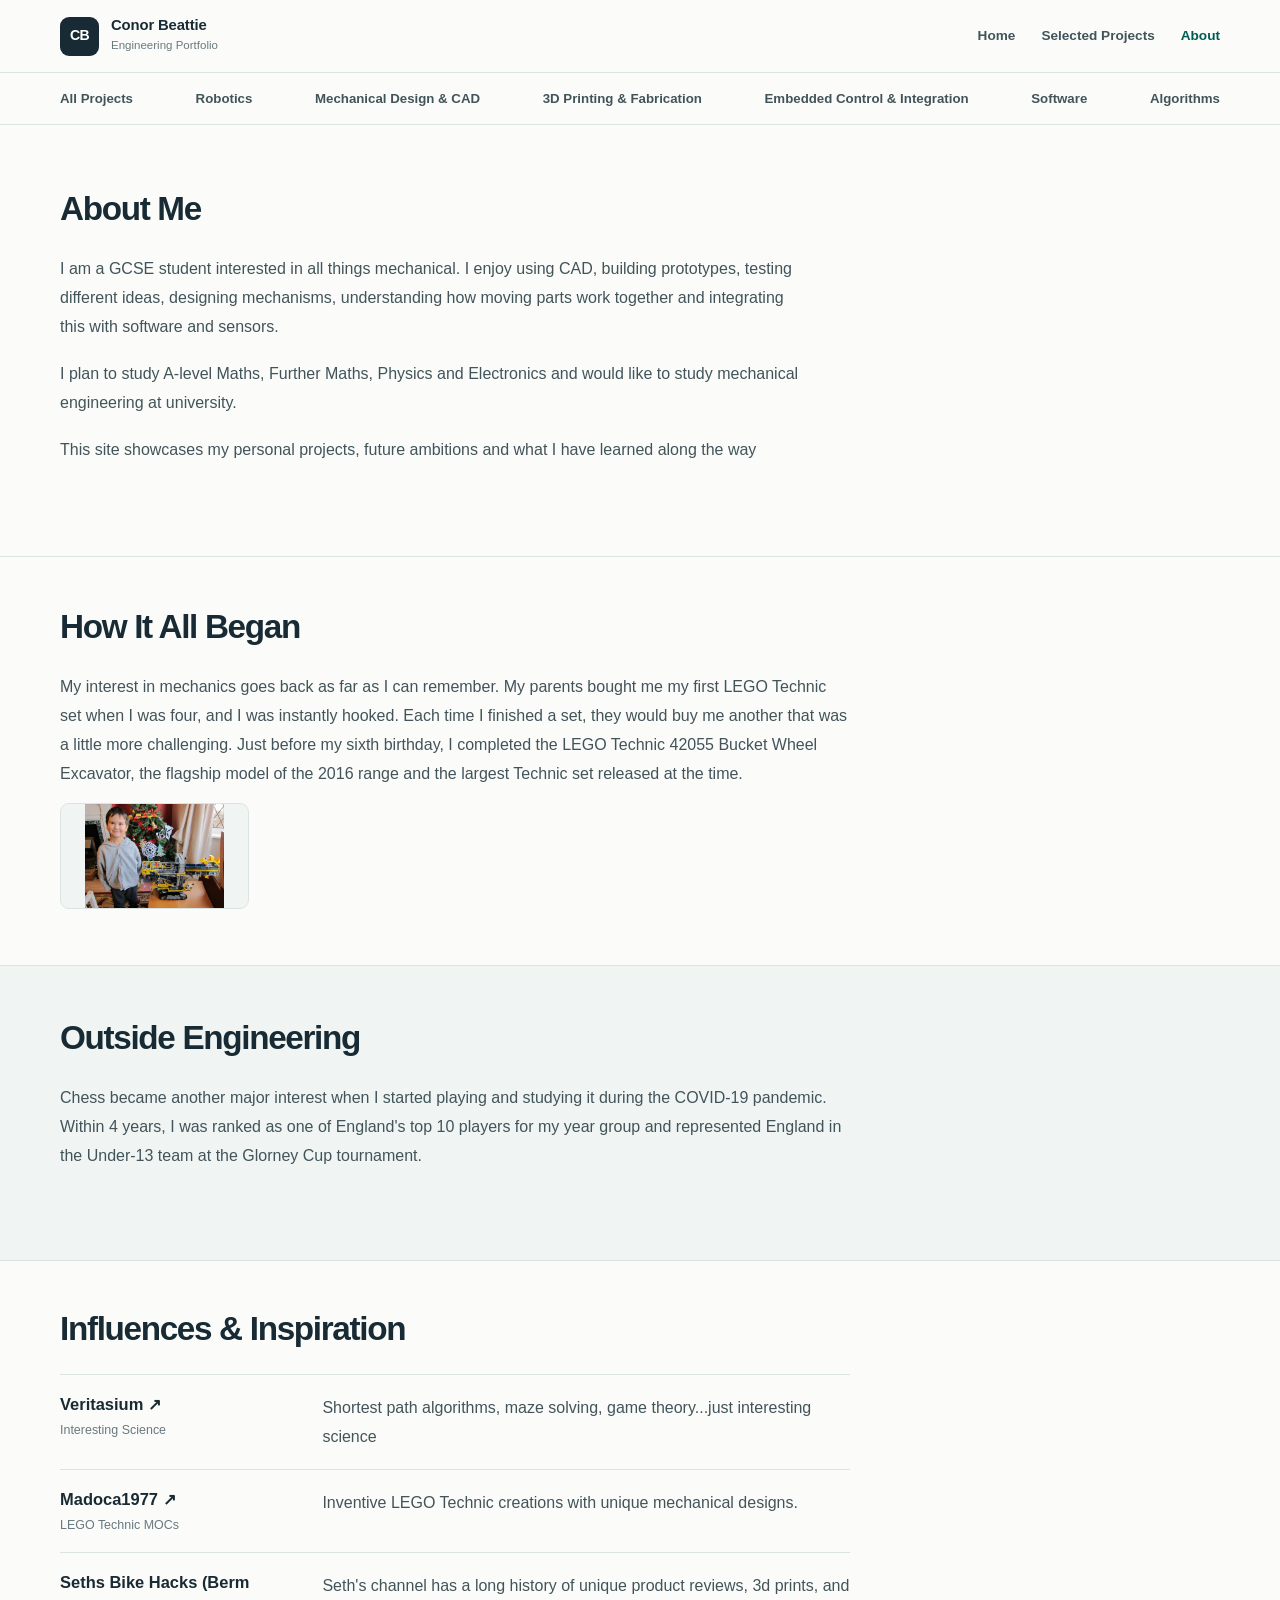
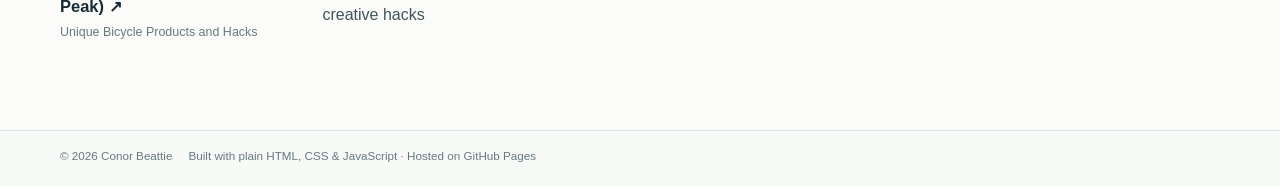
==== about.html @ 826277c0 "Add files via upload" ====
<!DOCTYPE html>

<html lang="en"><head><meta charset="utf-8"/><meta content="width=device-width, initial-scale=1" name="viewport"/>
<meta content="About the author and the engineering projects in this portfolio." name="description"/><meta content="#fbfcfa" name="theme-color"/>
<title>About · Engineering Portfolio</title>
<link href="assets/css/style.css?v=20261102-journal-report-v1" rel="stylesheet"/>
<script defer="" src="assets/js/site-data.js?v=20261102-journal-report-v1"></script>
<script defer="" src="assets/js/site.js?v=20261102-journal-report-v1"></script>
</head><body data-page="about"><a class="skip-link" href="#main" onblur="this.style.left='-9999px'" onfocus="this.style.left='8px'" style="position:absolute;left:-9999px;top:auto">Skip to content</a>
<header class="site-header">
<div class="container site-header__top">
<a aria-label="Portfolio home" class="brand" href="index.html"><span class="brand-mark" data-owner-initials="">YN</span><span class="brand-text"><strong data-owner-name="">YOUR NAME</strong><span data-portfolio-title="">Engineering Portfolio</span></span></a>
<nav aria-label="General navigation" class="site-nav-utility">
<a data-nav="home" href="index.html">Home</a>
<a data-nav="selected" href="index.html#featured">Selected Projects</a>
<a data-nav="about" href="about.html">About</a>
</nav>
<button aria-controls="main-nav" aria-expanded="false" class="nav-toggle" id="nav-toggle" type="button">Menu <span aria-hidden="true">☰</span></button>
</div>
<div class="site-nav-wrap" id="main-nav">
<nav aria-label="Engineering sections" class="container site-nav">
<a data-category-nav="all" href="projects.html">All Projects</a>
<a data-category-nav="robotics" href="projects.html?category=robotics">Robotics</a>
<a data-category-nav="cad" href="projects.html?category=cad">Mechanical Design &amp; CAD</a>
<a data-category-nav="fabrication" href="projects.html?category=fabrication">3D Printing &amp; Fabrication</a>
<a data-category-nav="electronics" href="projects.html?category=electronics">Embedded Control &amp; Integration</a>
<a data-category-nav="software" href="software.html">Software</a>
<a data-category-nav="algorithms" href="algorithms.html">Algorithms</a>
</nav>
<nav aria-label="General navigation on mobile" class="container site-nav-mobile-utility">
<a data-nav="home" href="index.html">Home</a>
<a data-nav="selected" href="index.html#featured">Selected Projects</a>
<a data-nav="about" href="about.html">About</a>
</nav>
</div>
</header><main data-page-title="About" id="main">

<section class="section section--tight about-opening"><div class="container about-grid">
<div class="about-copy"><h2 class="about-section-title">About Me</h2><div id="about-paragraphs"></div><div class="about-links" id="about-links"></div></div>
</div></section>
<section class="section about-story-section"><div class="container about-personal">
<h2 class="about-section-title">How It All Began</h2>
<div class="about-personal__copy" id="about-history"></div>
<div id="about-history-gallery"></div>
</div></section>
<section class="section about-outside-section"><div class="container about-personal">
<h2 class="about-section-title">Outside Engineering</h2>
<div class="about-personal__copy" id="about-outside-engineering"></div>
<div id="about-outside-gallery"></div>
</div></section>
<section class="section about-influences-section" id="about-influences-section" hidden><div class="container about-personal">
<h2 class="about-section-title">Influences &amp; Inspiration</h2>
<div class="about-influences-list" id="about-influences-list"></div>
</div></section>
</main><footer class="site-footer"><div class="container"><div class="footer-bottom"><span>© <span data-year="">2026</span> <span data-owner-name="">YOUR NAME</span></span><span>Built with plain HTML, CSS &amp; JavaScript · Hosted on GitHub Pages</span><div class="footer-social" id="footer-social"></div></div></div></footer></body></html>
---- assets/css/style.css ----
/* ENGINEERING PORTFOLIO — STYLES
   Edit assets/js/site-data.js for normal content changes.
   No build tools, external fonts, analytics or tracking dependencies.
*/
:root {
  color-scheme: light;
  --ink: #182b34;
  --ink-soft: #42545a;
  --muted: #697980;
  --line: #dce4e3;
  --paper: #fbfcfa;
  --white: #ffffff;
  --wash: #f0f5f3;
  --accent: #00786b;
  --accent-light: #dbede7;
  --accent-deep: #005c52;
  --shadow: 0 16px 45px rgba(24,43,52,.08);
  --radius: 16px;
  --max: 1160px;
}
* { box-sizing: border-box; }
html { scroll-behavior: smooth; }
body { margin: 0; background: var(--paper); color: var(--ink); font-family: -apple-system, BlinkMacSystemFont, "Segoe UI", Inter, Roboto, Helvetica, Arial, sans-serif; font-size: 16px; line-height: 1.65; }
img { max-width: 100%; display: block; }
a { color: inherit; text-decoration: none; }
button, input { font: inherit; }
button { cursor: pointer; }
:focus-visible { outline: 3px solid var(--accent); outline-offset: 4px; }
::selection { background: #c5e7dc; color: var(--ink); }
[hidden] { display: none !important; }
.container { width: min(calc(100% - 48px), var(--max)); margin-inline: auto; }
.muted-small { font-size: .88rem; color: var(--muted); }
.eyebrow { font-size: .735rem; font-weight: 750; letter-spacing: .115em; text-transform: uppercase; color: var(--accent-deep); line-height: 1.4; }
.section-heading { display: flex; align-items: end; justify-content: space-between; gap: 20px; margin-bottom: 29px; }
.section-heading h2 { font-size: clamp(1.85rem,3vw,2.65rem); line-height: 1.18; letter-spacing: -.045em; margin: 8px 0 0; font-weight: 740; }
.section-heading__intro { color: var(--ink-soft); max-width: 460px; margin: 0; font-size: .96rem; }
.section { padding: 79px 0; }
.section--wash { background: var(--wash); border-block: 1px solid var(--line); }
.section--tight { padding: 66px 0; }
.template-banner { background: #f9edce; border-bottom: 1px solid #e5d49c; color: #604d1f; font-size: .82rem; line-height: 1.45; padding: 9px 0; }
.template-banner strong { font-weight: 750; }
.template-banner code { font-family: ui-monospace, SFMono-Regular, Consolas, monospace; }
.site-header { height: 80px; position: sticky; top: 0; z-index: 30; background: rgba(251, 252, 250, .95); border-bottom: 1px solid var(--line); backdrop-filter: blur(15px); }
.site-header__inner { display:flex; justify-content: space-between; align-items:center; height: 100%; gap: 26px; }
.brand { display: flex; align-items: center; gap: 12px; min-width: 0; }
.brand-mark { background: var(--ink); color: white; width: 39px; height: 39px; border-radius: 9px; display: grid; place-items: center; font-size: .88rem; font-weight: 800; letter-spacing: -.05em; flex: none; }
.brand-text { min-width: 0; }
.brand-text strong { display: block; font-size: .93rem; letter-spacing: -.01em; line-height:1.2; }
.brand-text span { color: var(--muted); display: block; font-size: .72rem; margin-top: 2px; }
.site-nav { display: flex; align-items: center; gap: 28px; }
.site-nav a { font-size: .87rem; color: var(--ink-soft); font-weight: 600; position: relative; padding: 8px 0; }
.site-nav a:hover, .site-nav a[aria-current="page"] { color: var(--accent-deep); }
.site-nav a[aria-current="page"]::after { content: ""; position: absolute; left: 0; right: 0; bottom: 0; height: 2px; background: var(--accent); }
.nav-toggle { display: none; background: none; border: 1px solid var(--line); border-radius: 9px; padding: 8px 11px; font-size: 1rem; font-weight: 650; }
.hero { padding: 90px 0 81px; overflow: hidden; }
.hero-grid { display: grid; grid-template-columns: 1.05fr .95fr; gap: 74px; align-items: center; }
.hero h1 { font-size: clamp(3.3rem, 6vw, 5.75rem); letter-spacing: -.07em; line-height: 1.025; margin: 21px 0 27px; max-width: 730px; font-weight: 780; }
.hero-lede { font-size: 1.14rem; line-height: 1.78; color: var(--ink-soft); max-width: 525px; margin: 0 0 30px; }
.hero-actions { display: flex; align-items: center; flex-wrap: wrap; gap: 12px; }
.button { border-radius: 7px; padding: 12px 19px; font-size: .87rem; font-weight: 700; display:inline-flex; align-items: center; justify-content:center; gap: 17px; border: 1px solid transparent; transition: transform .18s ease, background .18s ease; }
.button:hover { transform: translateY(-2px); }
.button-primary { background: var(--ink); color: white; }
.button-primary:hover { background: var(--accent-deep); }
.button-outline { background: transparent; color: var(--ink); border-color: #adbebb; }
.button-outline:hover { border-color: var(--accent); background: #f5faf8; }
.button span { font-size: 1.05rem; line-height:1; }
.hero-media { position: relative; aspect-ratio: 4 / 4.35; max-height: 550px; border-radius: 18px; overflow: visible; }
.hero-media__photo { border-radius: 17px; height: 100%; overflow: hidden; box-shadow: var(--shadow); background: #e3e8e7; }
.hero-media__photo img { height: 100%; width:100%; object-fit: contain; }
.hero-annotation { position: absolute; left: -25px; bottom: 26px; background: var(--paper); border: 1px solid var(--line); border-radius: 10px; box-shadow: var(--shadow); padding: 13px 16px; max-width: 220px; }
.hero-annotation__top { display:flex; align-items:center; gap: 8px; color: var(--accent-deep); font-size:.68rem; text-transform: uppercase; letter-spacing:.08em; font-weight:750; }
.hero-annotation strong { display:block; font-size:.87rem; line-height:1.4; margin-top:5px; }
.dot { display:inline-block; width:7px; height:7px; background:#1d987e; border-radius:50%; }
.hero-topics { display:flex; gap: 11px 17px; flex-wrap:wrap; color:var(--muted); margin-top:34px; font-size:.79rem; font-weight:650; letter-spacing:.04em; }
.hero-topics span:not(:last-child)::after { content:"·"; color:#a3b1ad; margin-left:16px; }
.category-grid { display:grid; grid-template-columns: repeat(2,minmax(0,1fr)); gap:20px; }
.category-tile { display:grid; grid-template-columns: 48% 52%; background:white; border:1px solid var(--line); border-radius:var(--radius); overflow:hidden; min-height:235px; transition:transform .2s ease,box-shadow .2s ease; }
.category-tile:hover { transform:translateY(-4px); box-shadow:var(--shadow); }
.category-tile__image { background:#e2e7e5; overflow:hidden; }
.category-tile__image img { width:100%; height:100%; object-fit:contain; }
.category-tile:hover img { transform:none; }
.category-tile__info { padding:24px; position:relative; display:flex; flex-direction:column; align-items:flex-start; }
.category-tile h3 { font-size:1.29rem; line-height:1.2; letter-spacing:-.035em; margin:27px 0 10px; }
.category-tile p { font-size:.84rem; line-height:1.5; color:var(--ink-soft); margin:0 0 32px; }
.mini-index { color:var(--accent-deep); font-size:.65rem; font-weight:750; letter-spacing:.09em; }
.tile-arrow { position:absolute; bottom:15px; right:19px; color:var(--accent-deep); font-size:1.3rem; }
.project-grid { display:grid; grid-template-columns:repeat(3,minmax(0,1fr)); gap:22px; }
.project-card { display:flex; flex-direction:column; overflow:hidden; background:white; border:1px solid var(--line); border-radius:var(--radius); min-width:0; transition:box-shadow .2s ease,transform .2s ease; }
.project-card:hover { box-shadow:var(--shadow); transform:translateY(-4px); }
.project-card__image { display:block; aspect-ratio:1.47; overflow:hidden; background:#edf0ee; }
.project-card__image img { width:100%; height:100%; object-fit:contain; }
.project-card:hover .project-card__image img { transform:none; }
.project-card__body { display:flex; flex-direction:column; padding:24px 22px 19px; flex:1; }
.project-card h3 { font-size:1.32rem; letter-spacing:-.035em; line-height:1.24; margin:11px 0 11px; }
.project-card h3 a:hover { color:var(--accent-deep); }
.project-card p { font-size:.89rem; line-height:1.65; color:var(--ink-soft); margin:0 0 23px; }
.eyebrow-row { display:flex; gap:10px; align-items:center; flex-wrap:wrap; }
.sample-mark { font-size:.62rem; letter-spacing:.07em; border:1px solid #d8c98d; border-radius:4px; color:#7b671f; background:#faf3d9; padding:2px 5px; font-weight:750; }

/* Consistent optional five-field project information hierarchy.
   Empty subtitle/status/summary strings render no element and add no gap. */
.project-card__subtitle, .software-card .project-card__subtitle,
.algorithm-card .project-card__subtitle { font-size:.96rem; font-weight:650; line-height:1.4; color:var(--ink); margin:0 0 9px; }
.project-card__status, .software-card .project-card__status,
.algorithm-card .project-card__status { font-size:.75rem; font-weight:650; color:var(--muted); line-height:1.35; margin:0 0 12px; }
.project-card h3:has(+ .project-card__subtitle) { margin-bottom:8px; }
.software-card__body h3:has(+ .project-card__subtitle) { margin-bottom:8px; }
.algorithm-card__body h3:has(+ .project-card__subtitle) { margin-bottom:8px; }
.project-intro__subtitle { font-size:1.42rem; font-weight:650; letter-spacing:-.025em; color:var(--ink); line-height:1.4; margin:-5px 0 13px; }
.project-intro__status { font-size:.86rem; font-weight:650; color:var(--muted); margin:0 0 15px; }
.project-intro__subtitle + .project-intro__status { margin-top:0; }

.project-card__foot { display:flex; align-items:end; justify-content:space-between; gap:10px; margin-top:auto; }
.tags { display:flex; gap:6px; flex-wrap:wrap; }
.tag { border:1px solid #dce5e3; color:var(--ink-soft); background:#f5f8f7; border-radius:5px; padding:4px 8px; font-size:.68rem; font-weight:600; line-height:1.3; }
.round-arrow { flex:none; border:1px solid var(--line); width:35px; height:35px; border-radius:50%; display:grid; place-items:center; color:var(--accent-deep); }
.round-arrow:hover { background:var(--accent-light); }
.process-grid { display:grid; grid-template-columns:repeat(5,minmax(0,1fr)); gap:13px; margin-top:30px; }
.process-step { border-top:2px solid var(--accent); padding:16px 10px 8px 0; }
.process-step span { color:var(--muted); font-size:.77rem; font-weight:750; }
.process-step h3 { font-size:1.06rem; margin:13px 0 8px; letter-spacing:-.02em; }
.process-step p { font-size:.82rem; line-height:1.55; color:var(--ink-soft); margin:0; }
.about-strip { display:flex; align-items:center; justify-content:space-between; gap:35px; padding:50px 55px; background:var(--ink); color:white; border-radius:17px; }
.about-strip h2 { font-size:clamp(1.7rem,3vw,2.45rem); letter-spacing:-.045em; line-height:1.2; margin:8px 0 10px; }
.about-strip p { max-width:670px; color:#d2dddb; margin:0; font-size:.96rem; }
.about-strip .eyebrow { color:#87d8c8; }
.about-strip .button { color:white; border-color:#64837c; flex:none; }
.about-strip .button:hover { background:#2b4b4a; }
.site-footer { border-top:1px solid var(--line); background:#f7faf7; padding:42px 0 24px; }
.footer-main { display:flex; justify-content:space-between; align-items:start; gap:30px; }
.footer-main h3 { margin:0 0 6px; font-size:1.2rem; letter-spacing:-.025em; }
.footer-main p { color:var(--muted); margin:0; font-size:.86rem; }
.footer-social { display:flex; gap:20px; flex-wrap:wrap; }
.text-link { display:inline-flex; gap:5px; font-size:.88rem; font-weight:650; color:var(--accent-deep); border-bottom:1px solid transparent; }
.text-link:hover { border-bottom-color:var(--accent); }
.footer-bottom { margin-top:37px; border-top:1px solid var(--line); padding-top:18px; display:flex; gap:16px; flex-wrap:wrap; justify-content:space-between; color:var(--muted); font-size:.73rem; }
.page-top { padding:77px 0 45px; }
.page-top h1 { font-size:clamp(2.9rem,5vw,4.75rem); letter-spacing:-.068em; line-height:1.06; margin:11px 0 20px; }
.page-top__lede { max-width:650px; color:var(--ink-soft); font-size:1.05rem; margin:0; }
.filters { display:flex; align-items:center; justify-content:space-between; gap:16px; flex-wrap:wrap; margin:0 0 26px; }
.filter-bar { display:flex; flex-wrap:wrap; gap:7px; }
.filter-button { border:1px solid var(--line); background:white; border-radius:6px; font-size:.79rem; font-weight:650; color:var(--ink-soft); padding:9px 12px; }
.filter-button[aria-pressed="true"] { background:var(--ink); color:white; border-color:var(--ink); }
.search-wrap { display:flex; align-items:center; gap:9px; background:white; border:1px solid var(--line); border-radius:7px; padding:0 11px; }
.search-wrap input { min-height:39px; border:0; background:transparent; outline:0; color:var(--ink); width:195px; font-size:.82rem; }
.search-wrap:focus-within { border-color:var(--accent); outline:2px solid #cfe9e3; }
.project-count { font-size:.79rem; color:var(--muted); margin:0 0 17px; }
.empty-state { border:1px dashed var(--line); padding:55px; border-radius:var(--radius); grid-column:1/-1; }
.empty-state h3 { margin:0 0 5px; }
.empty-state p { margin:0; color:var(--muted); }
.breadcrumb { display:flex; gap:10px; align-items:center; font-size:.79rem; color:var(--muted); padding:32px 0 0; }
.breadcrumb a:hover { color:var(--accent-deep); }
.project-intro { max-width:860px; padding:55px 0 29px; }
.project-intro h1 { font-size:clamp(2.8rem,5.5vw,5rem); line-height:1.07; letter-spacing:-.065em; margin:12px 0 22px; }
.project-lede { font-size:1.14rem; color:var(--ink-soft); line-height:1.7; max-width:820px; margin:0 0 25px; }
.tags-large .tag { font-size:.76rem; padding:6px 10px; }
.project-hero-media { margin:0 0 68px; }
.project-hero-media img { display:block; width:auto; max-width:100%; height:auto; max-height:min(80vh, 850px); object-fit:contain; margin-inline:auto; border-radius:var(--radius); background:var(--wash); }
.project-hero-media figcaption { color:var(--muted); font-size:.75rem; margin-top:9px; }
.detail-layout { display:grid; grid-template-columns:220px minmax(0,1fr); gap:84px; align-items:start; }
.detail-aside { position:sticky; top:105px; }
.detail-aside nav { display:flex; flex-direction:column; align-items:stretch; margin:14px 0 28px; }
.detail-aside nav a { padding:8px 0; border-bottom:1px solid var(--line); font-size:.85rem; color:var(--ink-soft); }
.detail-aside nav a:hover { color:var(--accent-deep); }
.detail-callout { background:var(--wash); border-radius:10px; padding:18px; border:1px solid var(--line); }
.detail-callout strong { font-size:.78rem; text-transform:uppercase; letter-spacing:.055em; }
.detail-callout p { font-size:.81rem; color:var(--ink-soft); margin:7px 0 0; }
.detail-main { max-width:810px; }
.detail-section { display:grid; grid-template-columns:52px minmax(0,1fr); gap:16px; border-top:1px solid var(--line); padding:32px 0 35px; scroll-margin-top:110px; }
.detail-section__index { color:var(--accent); font-size:.82rem; font-weight:750; padding-top:7px; }
.detail-section h2 { margin:0 0 14px; font-size:1.55rem; letter-spacing:-.035em; }
.detail-section p { color:var(--ink-soft); margin:0 0 12px; font-size:.96rem; }
.resource-links { display:flex; flex-direction:column; gap:11px; align-items:flex-start; }
.next-action { margin:35px 0 75px; padding:32px 0 0; border-top:1px solid var(--line); display:flex; justify-content:space-between; align-items:center; gap:20px; }
.next-action h2 { font-size:1.7rem; letter-spacing:-.035em; margin:6px 0 0; }
.not-found { padding:120px 0; max-width:750px; }
.not-found h1 { font-size:3rem; letter-spacing:-.055em; line-height:1.12; }
.not-found p { color:var(--ink-soft); }
.about-grid { display:grid; grid-template-columns:1fr; gap:0; padding-bottom:80px; }
.about-copy { max-width:790px; }
.about-copy h2 { font-size:clamp(1.65rem, 2.6vw, 2.18rem); letter-spacing:-.04em; line-height:1.22; margin:0 0 24px; }
.about-copy p { color:var(--ink-soft); font-size:1rem; max-width:740px; }
.about-side { background:var(--wash); border:1px solid var(--line); border-radius:13px; padding:26px; }
.about-side h3 { margin:0 0 16px; font-size:1.09rem; }
.about-side ul { margin:0; padding:0; list-style:none; }
.about-side li { border-bottom:1px solid var(--line); padding:11px 0; color:var(--ink-soft); font-size:.9rem; }
.about-links { display:flex; gap:16px; flex-wrap:wrap; margin:16px 0 0; }
@media (max-width:1050px) {
 .hero-grid { gap:38px; }
 .category-tile { grid-template-columns:43% 57%; }
 .category-tile__info { padding:19px; }
 .category-tile h3 { font-size:1.14rem; }
 .detail-layout { gap:45px; grid-template-columns:180px minmax(0,1fr); }
}
@media (max-width:800px) {
 .site-header { height:70px; }
 .nav-toggle { display:block; }
 .site-nav { display:none; position:absolute; top:70px; left:0; right:0; background:var(--paper); padding:16px 24px 24px; box-shadow:0 20px 35px rgba(24,43,52,.09); border-bottom:1px solid var(--line); flex-direction:column; align-items:start; gap:9px; }
 .site-nav.is-open { display:flex; }
 .site-nav a { width:100%; font-size:1rem; padding:11px 0; }
 .hero { padding:55px 0 62px; }
 .hero-grid { grid-template-columns:1fr; }
 .hero h1 { max-width:720px; }
 .hero-media { height:390px; max-height:none; aspect-ratio:unset; margin:0 0 0 13px; }
 .hero-annotation { left:-13px; }
 .hero-media__photo img { object-position:center 44%; }
 .category-grid { grid-template-columns:1fr 1fr; }
 .category-tile { display:block; }
 .category-tile__image { aspect-ratio: 1.6; }
 .category-tile__info { min-height:202px; }
 .category-tile h3 { margin-top:20px; }
 .project-grid { grid-template-columns:repeat(2,minmax(0,1fr)); }
 .section { padding:60px 0; }
 .process-grid { grid-template-columns: repeat(3,minmax(0,1fr)); }
 .about-strip { padding:34px; }
 .detail-layout { grid-template-columns:1fr; gap:0; }
 .detail-aside { position:static; }
 .detail-aside nav { display:none; }
 .detail-callout { margin:11px 0 38px; }
 .about-grid { grid-template-columns:1fr; gap:30px; }
}
@media (max-width:560px) {
 .container { width:min(calc(100% - 32px), var(--max)); }
 .hero h1 { font-size:clamp(3rem,12vw,4.15rem); }
 .hero-lede { font-size:1rem; }
 .hero-media { height:340px; }
 .hero-topics { margin-top:23px; }
 .section-heading { align-items:start; flex-direction:column; gap:12px; }
 .category-grid, .project-grid { grid-template-columns:1fr; }
 .category-tile { display:grid; grid-template-columns:42% 58%; min-height:200px; }
 .category-tile__image { height:100%; aspect-ratio:unset; }
 .category-tile__info { min-height:210px; padding:16px; }
 .category-tile h3 { font-size:1.13rem; margin:14px 0 8px; }
 .category-tile p { font-size:.8rem; }
 .project-card__image { aspect-ratio:1.7; }
 .process-grid { grid-template-columns:repeat(2,minmax(0,1fr)); }
 .about-strip { display:block; }
 .about-strip .button { margin-top:25px; }
 .footer-main { display:block; }
 .footer-social { margin-top:23px; }
 .page-top { padding:55px 0 37px; }
 .filters { align-items:stretch; }
 .search-wrap { width:100%; }
 .search-wrap input { width:100%; }
 .project-intro { padding:42px 0 27px; }
 .project-hero-media { margin-bottom:42px; }
 .project-hero-media img { min-height:0; }
 .detail-section { grid-template-columns:32px minmax(0,1fr); gap:8px; }
 .detail-section h2 { font-size:1.4rem; }
 .next-action { flex-direction:column; align-items:flex-start; }
}
@media (prefers-reduced-motion: reduce) {
 *, *::before, *::after { scroll-behavior:auto !important; transition:none !important; animation:none !important; }
}

/* SOFTWARE & ALGORITHMS — reusable evidence and demonstration layouts */
.algorithm-grid { display: grid; grid-template-columns: repeat(2,minmax(0,1fr)); gap: 20px; }
.algorithm-card { background: var(--white); border: 1px solid var(--line); border-radius: var(--radius); overflow: hidden; display: flex; flex-direction: column; min-width: 0; }
.algorithm-card__top { display:flex; justify-content:space-between; align-items:center; padding: 20px 23px; min-height: 91px; gap:10px; background: var(--wash); border-bottom: 1px solid var(--line); }
.algorithm-short { color: var(--accent-deep); font-size: 1.2rem; font-weight: 780; letter-spacing: -.04em; }
.algorithm-card__body { padding: 22px 23px; flex:1; display:flex; flex-direction:column; }
.algorithm-card h3 { font-size: 1.28rem; line-height:1.27; letter-spacing:-.035em; margin: 0 0 11px; }
.algorithm-card h3 a:hover { color:var(--accent-deep); }
.algorithm-card p { color: var(--ink-soft); font-size: .89rem; margin: 0 0 25px; }
.algorithm-card__bottom { margin-top: auto; display:flex; justify-content:space-between; align-items:center; gap:12px; }
.algorithm-card__bottom>span { font-size:.8rem; color:var(--muted); }
.algorithm-detail-stack { max-width:1000px; margin-bottom:36px; }
.algorithm-detail-stack>section { border-top:1px solid var(--line); padding:31px 0 37px; scroll-margin-top: 110px; }
.algorithm-detail-stack h2 { font-size:1.57rem; line-height:1.25; letter-spacing:-.04em; margin:0 0 12px; }
.algorithm-detail-stack p { color:var(--ink-soft); margin:0 0 14px; max-width:820px; }
.pending-content { padding:23px 26px; border:1px dashed #b6c6c0; background:var(--wash); border-radius:11px; }
.pending-content p { font-size:.85rem; margin:5px 0 0; }
.pending-content code { font-family:ui-monospace,Consolas,monospace; }
.demo-grid { display:grid; grid-template-columns:repeat(2,minmax(0,1fr)); gap:20px; width:100%; margin-top:19px; }
.demo-card { min-width:0; border:1px solid var(--line); border-radius:var(--radius); overflow:hidden; background:var(--white); padding-bottom:17px; }
.demo-card__head { padding:17px 19px 13px; }
.demo-card h3 { font-size:1.06rem; letter-spacing:-.02em; margin:5px 0 0; }
.demo-player { display:block; width:100%; aspect-ratio:16/9; height:auto; max-height:360px; background:#16262a; object-fit:contain; }
.demo-card>p { font-size:.83rem; color:var(--ink-soft); margin:13px 19px 0; }
.demo-card>p.demo-results { color:var(--ink); }
.demo-card__links { display:flex; flex-wrap:wrap; gap:12px; margin:14px 19px 0; }
.demo-card__links a { font-size:.78rem; }
.detail-main .demo-grid { grid-template-columns:1fr; }
.detail-main .demo-card { max-width:560px; }
@media (max-width:800px) {
  .algorithm-grid { grid-template-columns:1fr 1fr; }
}
@media (max-width:560px) {
   .algorithm-grid,.demo-grid { grid-template-columns:1fr; }
}

/* NAVIGATION — All Projects + six disciplines; utility: Home / About */
.site-header { height: auto; }
.site-header__top { height: 72px; display: flex; justify-content: space-between; align-items: center; gap: 22px; }
.site-nav-utility { display: flex; align-items: center; gap: 26px; }
.site-nav-utility a, .site-nav-mobile-utility a { color: var(--ink-soft); font-size: .85rem; font-weight: 650; padding: 8px 0; }
.site-nav-utility a:hover, .site-nav-mobile-utility a:hover { color: var(--accent-deep); }
.site-nav-utility a[aria-current="page"] { color: var(--accent-deep); }
.site-nav-wrap { border-top: 1px solid var(--line); }
.site-nav { display: flex; justify-content: space-between; align-items: center; gap: 18px; height: 51px; white-space: nowrap; }
.site-nav a { display: inline-flex; align-items: center; flex: none; font-size: .83rem; padding: 15px 0; }
.site-nav a[aria-current="page"]::after { bottom: 7px; }
.site-nav-mobile-utility { display: none; }
.nav-toggle { display: none; }
@media(max-width: 1080px) {
  .site-header__top { height: 70px; }
  .site-nav-utility { display: none; }
  .nav-toggle { display: inline-flex; }
  .site-nav-wrap { display: none; position: absolute; top: 70px; left: 0; right: 0; background: var(--paper); max-height: calc(100vh - 70px); overflow-y: auto; box-shadow: 0 18px 28px rgba(24,43,52,.09); }
  .site-nav-wrap.is-open { display: block; }
  .site-nav { display: flex; position: static; flex-direction: column; gap: 0; align-items: stretch; height: auto; box-shadow: none; border-bottom: none; background: none; padding-top: 12px; padding-bottom: 6px; white-space: normal; }
  .site-nav a { width: 100%; padding: 10px 0; font-size: .96rem; }
  .site-nav a[aria-current="page"]::after { bottom: 3px; right: auto; width: 40px; }
  .site-nav-mobile-utility { display:flex; flex-wrap:wrap; gap: 24px; padding-top: 13px; padding-bottom: 20px; border-top: 1px solid var(--line); }
}

/* SOFTWARE + ALGORITHM LIBRARIES */
.category-grid { grid-template-columns:repeat(3,minmax(0,1fr)); }
.category-tile { min-width:0; }
.category-tile__info h3 { overflow-wrap:anywhere; }
.software-grid { display:grid; gap:28px; }
.software-feature { display:grid; grid-template-columns:minmax(0,1.45fr) minmax(270px,.85fr); gap:26px; align-items:stretch; margin-bottom:12px; }
.software-feature .software-card { border-color:#b4d0c6; }
.software-feature__copy { border-radius:var(--radius); padding:clamp(24px,3.7vw,43px); background:var(--wash); display:flex; flex-direction:column; justify-content:center; }
.software-feature__copy h2 { font-size:clamp(1.5rem,2.5vw,2.25rem); line-height:1.2; letter-spacing:-.045em; margin:10px 0 12px; }
.software-feature__copy p { color:var(--ink-soft); margin:0 0 20px; }
.software-card-grid { display:grid; grid-template-columns:repeat(3,minmax(0,1fr)); gap:20px; }
.software-card { min-width:0; display:flex; flex-direction:column; overflow:hidden; border:1px solid var(--line); background:var(--white); border-radius:var(--radius); }
.software-card__body { display:flex; flex-direction:column; flex:1; padding:21px; }
.software-card__body h3 { font-size:1.25rem; letter-spacing:-.035em; line-height:1.25; margin:13px 0 9px; }
.software-card__body h3 a:hover { color:var(--accent-deep); }
.software-card__body p { color:var(--ink-soft); font-size:.88rem; margin:0 0 23px; }
.software-card__bottom { margin-top:auto; display:flex; justify-content:space-between; align-items:center; }
.maturity-note { color:var(--muted); font-size:.7rem; text-align:right; }
.algorithm-group { margin-bottom:45px; scroll-margin-top:150px; }
.algorithm-group__head { border-bottom:1px solid var(--line); display:flex; justify-content:space-between; align-items:baseline; padding-bottom:11px; margin-bottom:17px; gap:12px; }
.algorithm-group__head h2 { margin:0; font-size:1.55rem; letter-spacing:-.035em; }
.algorithm-group__head span { color:var(--muted); font-size:.85rem; }
.flowchart-figure { margin:0 0 42px; border:1px solid var(--line); border-radius:var(--radius); background:white; padding:clamp(12px,3vw,29px); box-shadow:var(--shadow); }
.flowchart-figure img { display:block; width:100%; height:auto; max-height:1250px; object-fit:contain; }
.flowchart-figure a { display:block; }
.flowchart-figure figcaption { border-top:1px solid var(--line); padding-top:12px; margin-top:15px; color:var(--muted); font-size:.83rem; }
.method-chip-row { display:flex; flex-wrap:wrap; gap:9px; margin:16px 0; }
.method-chip { border:1px solid #b3cdc6; background:var(--wash); border-radius:7px; display:inline-flex; gap:8px; align-items:center; padding:8px 12px; font-size:.84rem; font-weight:650; }
.method-chip:hover { border-color:var(--accent); background:var(--accent-light); }
.related-list { display:grid; grid-template-columns:repeat(2,minmax(0,1fr)); gap:10px; margin-top:18px; }
.related-item { min-width:0; padding:15px 18px; background:var(--wash); border:1px solid var(--line); border-radius:9px; display:flex; flex-direction:column; gap:5px; }
.related-item:hover { border-color:var(--accent); }
.related-item strong { font-size:.94rem; }
.related-item span { color:var(--ink-soft); font-size:.79rem; }
.code-file-list { list-style:none; padding:0; margin:14px 0 22px; }
.code-file-list li { padding:7px 0; border-bottom:1px solid var(--line); overflow-wrap:anywhere; }
.code-file-list code { font: .84rem/1.5 ui-monospace, Consolas, monospace; color:var(--ink-soft); }
@media(max-width:1100px) { .site-nav {gap:10px;} .site-nav a {font-size:.82rem;} .category-grid{grid-template-columns:repeat(2,minmax(0,1fr));} .software-card-grid{grid-template-columns:repeat(2,minmax(0,1fr));} }
@media(max-width:800px) { .software-feature{grid-template-columns:1fr;} .software-feature__copy{padding:24px;} }
@media(max-width:560px) { .category-grid,.software-card-grid,.related-list{grid-template-columns:1fr;} .flowchart-figure{padding:9px;} }

/* Keep the original wide horizontal discipline tiles: legible labels on desktop. */
@media(min-width:561px) { .category-grid{grid-template-columns:repeat(2,minmax(0,1fr));} }

/* The main navigation now handles discipline selection; the gallery only needs search. */
.filters--search-only { justify-content: flex-end; }

/* ==============================================================
   Dedicated 3D-print detail view: CAD -> real photos -> print data.
   Applies only to projects in the fabrication category.
   ============================================================== */
.print-detail-page { padding-bottom: 10px; }
.print-intro { padding-bottom: 28px; }
.print-intro h1 { max-width: 880px; }
.print-cad-figure { position:relative; margin:0 0 26px; padding:28px; display:flex; align-items:center; justify-content:center;
  min-height:280px; max-height:510px; border-radius:17px; background:linear-gradient(145deg,#f1f3f2,#e9edeb); border:1px solid var(--line); overflow:hidden; }
.print-cad-figure img { height:auto; max-width:100%; max-height:450px; width:auto; object-fit:contain; border-radius:7px; }
.print-media-label { position:absolute; top:18px; left:19px; z-index:1; background:rgba(255,255,255,.92); border:1px solid #d8e0dc; border-radius:5px; padding:5px 10px; color:var(--ink-soft); font-size:.71rem; font-weight:750; letter-spacing:.065em; }
.print-gallery-panel { margin:0 0 58px; }
.print-gallery-heading { display:flex; justify-content:space-between; align-items:end; gap:20px; margin:0 0 19px; }
.print-gallery-heading h2 { font-size:clamp(1.7rem,3vw,2.28rem); letter-spacing:-.044em; line-height:1.2; margin:5px 0; }
.print-gallery-heading p:not(.eyebrow) { font-size:.91rem; color:var(--ink-soft); margin:0; }
.print-photo-count { font-size:.79rem; color:var(--ink-soft); background:var(--wash); border:1px solid var(--line); border-radius:100px; padding:5px 12px; flex:none; }
.print-photo-grid { display:grid; grid-template-columns:minmax(0,1.55fr) minmax(0,1fr); grid-template-rows:repeat(3,minmax(0,1fr)); gap:12px; height:480px; }
.print-photo-tile { display:block; overflow:hidden; padding:0; border:1px solid var(--line); border-radius:12px; background:#edf1ef; position:relative; cursor:zoom-in; min-width:0; }
.print-photo-tile:first-child { grid-row:1 / -1; }
.print-photo-tile img { width:100%; height:100%; object-fit:contain; transition:transform .24s ease; }
.print-photo-tile:hover img { transform:none; }
.print-photo-zoom { position:absolute; right:11px; bottom:10px; display:grid; place-items:center; background:rgba(255,255,255,.93); color:var(--ink); width:33px; height:33px; border-radius:7px; font-size:1.2rem; }
.print-photo-grid[data-count="1"] { display:block; height:440px; }
.print-photo-grid[data-count="1"] .print-photo-tile { width:100%; height:100%; }
.print-photo-grid[data-count="2"] { grid-template-columns:repeat(2,minmax(0,1fr)); grid-template-rows:1fr; height:375px; }
.print-photo-grid[data-count="2"] .print-photo-tile:first-child { grid-row:auto; }
.print-photo-grid[data-count="3"] { grid-template-rows:repeat(2,minmax(0,1fr)); height:460px; }
.print-photo-empty { border:1.5px dashed #c8d5d0; border-radius:13px; padding:28px; min-height:150px; display:flex; align-items:center; gap:22px; background:#f6f9f7; color:var(--ink-soft); }
.print-photo-placeholder { font-size:2.35rem; color:#8aa29b; line-height:1; }
.print-photo-empty strong { color:var(--ink); font-size:1rem; }
.print-photo-empty p { margin:3px 0 0; font-size:.89rem; }
.print-photo-empty code, .print-settings-empty code { font-size:.83em; }
.print-content-layout { display:grid; grid-template-columns:minmax(0,1.7fr) minmax(265px,.83fr); gap:55px; align-items:start; }
.print-main-info { min-width:0; }
.print-about { border-top:1px solid var(--line); padding-top:25px; margin-bottom:34px; }
.print-about h2, .print-more-details h2 { font-size:1.65rem; margin:7px 0 17px; letter-spacing:-.035em; }
.print-about p { color:var(--ink-soft); margin:0 0 12px; font-size:.98rem; }
.print-more-details { margin-bottom:24px; }
.print-notes-intro { font-size:.89rem; color:var(--muted); margin-top:-8px; }
.print-accordion { border-bottom:1px solid var(--line); }
.print-accordion:first-of-type { border-top:1px solid var(--line); }
.print-accordion summary { display:flex; align-items:center; justify-content:space-between; gap:15px; cursor:pointer; padding:19px 3px; font-weight:670; color:var(--ink); list-style:none; }
.print-accordion summary::-webkit-details-marker { display:none; }
.print-accordion summary span { color:var(--accent-deep); font-size:1.35rem; font-weight:400; line-height:1; transition:transform .15s ease; }
.print-accordion[open] summary span { transform:rotate(45deg); }
.print-accordion-body { padding:3px 5px 18px; }
.print-note + .print-note { margin-top:17px; }
.print-note h4 { font-size:.82rem; text-transform:uppercase; letter-spacing:.04em; margin:0 0 4px; }
.print-note p { color:var(--ink-soft); font-size:.9rem; margin:0 0 8px; }
.print-spec-card { background:white; border:1px solid var(--line); border-radius:13px; padding:24px; margin-bottom:16px; }
.print-spec-card h3 { font-size:1.3rem; letter-spacing:-.034em; margin:6px 0 16px; }
.print-spec-card p { font-size:.89rem; color:var(--ink-soft); margin:0; }
.print-spec-list { margin:0; }
.print-spec-list > div { border-top:1px solid var(--line); display:flex; align-items:baseline; justify-content:space-between; gap:15px; padding:12px 0; font-size:.87rem; }
.print-spec-list dt { color:var(--muted); }
.print-spec-list dd { margin:0; text-align:right; color:var(--ink); font-weight:700; }
.print-settings-empty { line-height:1.7; }
.print-lightbox { border:0; border-radius:14px; padding:24px; background:#151d20; color:white; max-width:min(1100px,95vw); max-height:95vh; width:100%; box-shadow:0 25px 80px #0007; }
.print-lightbox::backdrop { background:rgba(8,19,23,.86); }
.print-lightbox-close { color:white; background:transparent; border:1px solid #ffffff6b; border-radius:50%; width:35px; height:35px; font-size:1.5rem; line-height:1; display:grid; place-items:center; margin:0 0 12px auto; }
.print-lightbox-stage { display:grid; grid-template-columns:43px minmax(0,1fr) 43px; align-items:center; gap:8px; }
.print-lightbox-stage img { max-height:68vh; width:100%; object-fit:contain; }
.print-lightbox-stage button { background:#ffffff18; color:white; border:1px solid #ffffff45; border-radius:100px; font-size:2rem; height:43px; }
.print-lightbox-stage button[hidden] { visibility:hidden; display:block; }
.print-lightbox-footer { display:flex; flex-wrap:wrap; justify-content:space-between; gap:15px; margin-top:16px; font-size:.81rem; color:#dee4e1; }
.print-lightbox-count { font-variant-numeric:tabular-nums; white-space:nowrap; }
@media (max-width:800px) {
 .print-cad-figure { max-height:450px; }
 .print-content-layout { grid-template-columns:1fr; gap:15px; }
 .print-side-info { display:grid; grid-template-columns:repeat(auto-fit,minmax(235px,1fr)); gap:14px; }
 .print-spec-card { margin:0; }
}
@media (max-width:560px) {
 .print-cad-figure { padding:15px; min-height:230px; }
 .print-cad-figure img { max-height:350px; }
 .print-photo-grid, .print-photo-grid[data-count="3"] { display:grid; grid-template-columns:repeat(3,minmax(0,1fr)); grid-template-rows:240px 85px; height:auto; gap:8px; }
 .print-photo-grid .print-photo-tile:first-child { grid-column:1 / -1; grid-row:1; }
 .print-photo-grid .print-photo-tile:not(:first-child) { grid-row:2; }
 .print-photo-grid[data-count="1"] { display:block; height:300px; }
 .print-photo-grid[data-count="2"] { display:grid; grid-template-columns:repeat(2,minmax(0,1fr)); grid-template-rows:230px; height:auto; }
 .print-photo-grid[data-count="2"] .print-photo-tile:first-child { grid-column:auto; grid-row:auto; }
 .print-gallery-heading { align-items:start; }
 .print-photo-empty { padding:20px; }
 .print-lightbox { padding:12px; width:98vw; }
 .print-lightbox-stage { grid-template-columns:30px minmax(0,1fr) 30px; gap:3px; }
 .print-lightbox-stage button { height:30px; font-size:1.5rem; }
 .print-lightbox-close { margin:0 0 8px auto; }
}

/* October 2026 journal simplification */
.hero { padding: 52px 0 65px; }
.hero h1 { margin: 0 0 22px; }
.hero-lede { margin-bottom: 0; }
.category-tile h3 { margin-top: 14px; }
.section--wash .section-heading h2 { margin-top:0; }
.site-footer { padding: 15px 0 21px; }
.footer-bottom { margin-top:0; border-top:0; padding-top:0; align-items:center; }
.footer-social { margin-left:auto; }
.page-top--category { position:absolute; width:1px; height:1px; padding:0; margin:0; overflow:hidden; clip-path:inset(50%); white-space:nowrap; }
.section--category-list { padding-top:42px !important; }
.detail-section--clean { display:block; }
@media (max-width:800px) { .hero { padding:38px 0 47px; } }
@media (max-width:560px) { .footer-social { margin-left:0; } }

/* Optional compact I/O table on a standard engineering project page. */
.io-map-scroll { width:100%; overflow-x:auto; margin:18px 0 14px; border:1px solid var(--line); border-radius:12px; }
.io-map-table { border-collapse:collapse; width:100%; font-size:.88rem; line-height:1.5; }
.io-map-table th { text-align:left; padding:12px 13px; font-weight:750; background:var(--surface, #f5f7f5); border-bottom:1px solid var(--line); }
.io-map-table td { padding:11px 13px; vertical-align:top; border-bottom:1px solid var(--line); color:var(--ink-soft); }
.io-map-table tr:last-child td { border-bottom:0; }
.io-map-table td:first-child { color:var(--ink); font-weight:650; }
.io-map-table code { color:var(--ink); font-size:.81rem; overflow-wrap:anywhere; white-space:normal; }
.detail-section p.io-map-note { font-size:.84rem; color:var(--ink-soft); margin:5px 0 0; }
@media (max-width:680px) { .io-map-table { min-width:585px; font-size:.82rem; } .io-map-table td,.io-map-table th { padding:9px 10px; } }

/* Precise I/O table illustration: fit the diagram without cropping. */
.project-hero-media--diagram img { object-fit:contain; max-height:none; background:#f7f9f8; border:1px solid var(--line); }
.project-hero-media--diagram a { display:block; cursor:zoom-in; }
.project-hero-media--diagram a:focus-visible { outline:3px solid var(--accent-deep); outline-offset:3px; }

/* Photograph policy: use containment, never crop original photo content. */
.project-hero-media { background:var(--wash); border-radius:var(--radius); padding:clamp(6px,1vw,14px); }
.project-hero-media figcaption { padding:0 6px 4px; }

/* ABOUT — MECHANICAL DESIGN FOCUS (2026-10-26) */
body[data-page="home"] .hero h1:last-child { margin-bottom: 0; }
.about-opening { padding-top: clamp(36px, 5vw, 64px) !important; }
.about-opening .about-grid { align-items: start; padding-bottom: 8px; }
.about-opening .about-copy p { margin: 0 0 18px; line-height: 1.82; }
.about-side h2 { font-size: 1.08rem; margin: 0 0 15px; }
.about-side li:last-child { border-bottom: none; }
/* ABOUT — personal history and interests, editable in site-data.js. */
.about-section-title { font-size: clamp(1.65rem, 2.6vw, 2.18rem); letter-spacing: -.04em; line-height: 1.22; margin: 0 0 24px; }
.about-story-section { padding: 50px 0 56px; border-top: 1px solid var(--line); }
.about-outside-section { padding: 52px 0 75px; background: var(--wash); border-top: 1px solid var(--line); }
.about-personal { max-width: var(--max); }
.about-personal__copy { max-width: 790px; }
.about-personal__copy p { color: var(--ink-soft); margin: 0 0 15px; font-size: 1rem; line-height: 1.82; }
@media (max-width: 560px) {
  .about-opening { padding-top: 30px !important; }
  .about-story-section { padding: 39px 0 45px; }
  .about-outside-section { padding: 40px 0 60px; }
}

/* Optional About photographs: compact, full-content thumbnails; no empty states or placeholder space. */
.about-photo-grid { display:grid; grid-template-columns:repeat(4,minmax(0,1fr)); gap:11px; max-width:790px; margin-top:15px; }
.about-photo-tile { min-width:0; margin:0; }
.about-photo-trigger { display:block; width:100%; height:106px; padding:0; border:1px solid var(--line); border-radius:9px; background:var(--wash); overflow:hidden; cursor:zoom-in; transition:border-color .16s ease, box-shadow .16s ease; }
.about-photo-trigger:hover, .about-photo-trigger:focus-visible { border-color:var(--accent); box-shadow:0 0 0 2px var(--line); }
.about-photo-trigger:focus-visible { outline:2px solid var(--accent); outline-offset:2px; }
.about-photo-trigger img { display:block; width:100%; height:100%; object-fit:contain; }
.about-photo-tile figcaption { margin-top:5px; overflow:hidden; white-space:nowrap; text-overflow:ellipsis; font-size:.73rem; color:var(--ink-soft); line-height:1.3; }
.about-photo-dialog { position:fixed; border:0; border-radius:13px; padding:14px; background:#11191c; color:#fff; width:min(1040px,96vw); max-width:96vw; max-height:95vh; box-shadow:0 25px 75px #0008; }
.about-photo-dialog::backdrop { background:rgba(7,15,17,.87); }
.about-photo-dialog__top { display:flex; justify-content:flex-end; margin-bottom:5px; }
.about-photo-dialog__top button { width:36px; height:36px; border:1px solid #ffffff69; border-radius:50%; color:white; background:transparent; font-size:1.5rem; line-height:1; cursor:pointer; }
.about-photo-dialog__stage { display:grid; grid-template-columns:36px minmax(0,1fr) 36px; align-items:center; gap:10px; }
.about-photo-dialog__stage > .about-photo-dialog__prev { grid-column:1; grid-row:1; }
.about-photo-dialog__stage > img { grid-column:2; grid-row:1; display:block; width:100%; min-width:0; height:auto; max-height:70vh; object-fit:contain; }
.about-photo-dialog__stage > .about-photo-dialog__next { grid-column:3; grid-row:1; }
.about-photo-dialog__stage button { height:36px; border:1px solid #ffffff55; background:#ffffff18; color:white; font-size:1.7rem; border-radius:100px; cursor:pointer; }
.about-photo-dialog__stage button[hidden] { visibility:hidden; display:block; }
.about-photo-dialog__footer { display:flex; justify-content:space-between; gap:14px; font-size:.8rem; color:#e0e7e3; margin-top:12px; }
.about-photo-dialog__count { white-space:nowrap; font-variant-numeric:tabular-nums; }
@media (max-width:560px) {
  .about-photo-grid { grid-template-columns:repeat(2,minmax(0,1fr)); gap:9px; margin-top:12px; }
  .about-photo-trigger { height:94px; }
  .about-photo-dialog { padding:9px; }
  .about-photo-dialog__stage { grid-template-columns:28px minmax(0,1fr) 28px; gap:3px; }
  .about-photo-dialog__stage button { height:28px; font-size:1.3rem; }
}

/* ABOUT — optional Influences & Inspiration list. Hidden entirely when no entries exist. */
.about-influences-section { padding:48px 0 70px; border-top:1px solid var(--line); }
.about-influences-section[hidden] { display:none; }
.about-influences-list { max-width:790px; }
.about-influence-item { display:grid; grid-template-columns:minmax(170px,.45fr) minmax(0,1fr); gap:25px; align-items:start; padding:18px 0; border-top:1px solid var(--line); }
.about-influence-item__heading h3 { margin:0 0 5px; font-size:1.03rem; line-height:1.45; }
.about-influence-item__heading a { color:var(--ink); text-decoration:none; }
.about-influence-item__heading a:hover, .about-influence-item__heading a:focus-visible { color:var(--accent-deep); text-decoration:underline; text-underline-offset:3px; }
.about-influence-item__focus { color:var(--muted); font-size:.78rem; margin:0; line-height:1.4; }
.about-influence-item__description { color:var(--ink-soft); font-size:1rem; line-height:1.82; margin:0; }
@media (max-width:560px) {
  .about-influences-section { padding:39px 0 56px; }
  .about-influence-item { grid-template-columns:1fr; gap:7px; padding:15px 0; }
}

/* DESIGN INVESTIGATIONS — optional sections on mechanical research projects. */
.investigation-question { margin:-34px 0 54px; padding:24px 28px; background:var(--wash); border:1px solid var(--line); border-radius:14px; max-width:100%; }
.investigation-question strong { display:block; color:var(--accent-deep); font-size:.76rem; letter-spacing:.07em; text-transform:uppercase; margin-bottom:8px; }
.investigation-question p { margin:0; color:var(--ink); font-size:1.18rem; line-height:1.55; }
.investigation-question span { display:block; color:var(--muted); font-size:.8rem; margin-top:12px; }
.investigation-table-wrap { width:100%; overflow-x:auto; margin:18px 0 12px; border:1px solid var(--line); border-radius:12px; }
.investigation-table { width:100%; border-collapse:collapse; font-size:.86rem; line-height:1.55; }
.investigation-table th { text-align:left; background:var(--wash); padding:12px; border-bottom:1px solid var(--line); }
.investigation-table td { text-align:left; vertical-align:top; padding:12px; color:var(--ink-soft); border-bottom:1px solid var(--line); }
.investigation-table tr:last-child td { border-bottom:0; }
.investigation-table td:first-child { font-weight:650; color:var(--ink); min-width:125px; }
.detail-section h3 { margin:26px 0 14px; font-size:1.1rem; }
.investigation-concepts { display:grid; grid-template-columns:1fr; gap:11px; }
.investigation-concept { border:1px solid var(--line); background:var(--white); padding:17px 20px 14px; border-radius:11px; }
.investigation-concept-head { display:flex; gap:12px; align-items:center; justify-content:space-between; margin-bottom:8px; }
.investigation-concept-head h4 { font-size:.97rem; margin:0; }
.investigation-concept-head span { font-size:.72rem; background:var(--wash); padding:4px 8px; border:1px solid var(--line); border-radius:8px; color:var(--ink-soft); white-space:nowrap; }
.detail-section .investigation-concept p { margin:0 0 8px; font-size:.88rem; }
.investigation-media-grid { display:grid; grid-template-columns:repeat(2,minmax(0,1fr)); gap:13px; }
.investigation-media { margin:0; border:1px solid var(--line); border-radius:12px; overflow:hidden; }
.investigation-media img { display:block; width:100%; height:220px; object-fit:contain; background:var(--wash); }
.investigation-media figcaption { color:var(--muted); font-size:.8rem; padding:10px 13px; }
@media (max-width:650px) {
 .investigation-question { margin:-18px 0 38px; padding:18px; }
 .investigation-question p { font-size:1rem; }
 .investigation-table { min-width:540px; }
 .investigation-media-grid { grid-template-columns:1fr; }
}
/* Keep wide requirement tables horizontally scrollable within narrow project pages. */
.detail-main, .detail-layout { min-width:0; }
.investigation-table-wrap { max-width:100%; }
@media (max-width:800px) { .detail-layout { grid-template-columns:minmax(0,1fr); } }

/* CONTACT-SURFACE RESEARCH — scoped to the independent gripper project. */
.surface-table-wrap { margin-top:18px; }
.surface-table { min-width:720px; }
.surface-benchmark-table { min-width:660px; }
.surface-materials-table { min-width:1120px; }
.surface-failure-table { min-width:1080px; }
.surface-materials-table td:nth-child(3) { font-weight:650; }
.surface-test-list { display:grid; gap:13px; margin:18px 0 28px; }
.surface-test-card { border:1px solid var(--line); border-radius:12px; padding:20px 22px; background:var(--white); min-width:0; }
.surface-test-card__head { display:flex; align-items:start; justify-content:space-between; gap:12px; }
.surface-test-card__head>div { display:flex; align-items:baseline; gap:10px; }
.surface-test-card h3 { font-size:1.03rem; margin:0 0 12px; }
.surface-test-number { font-size:.78rem; color:var(--muted); font-weight:750; }
.surface-test-priority { font-size:.74rem; font-weight:650; color:var(--accent-deep); border:1px solid var(--line); border-radius:8px; padding:5px 8px; white-space:nowrap; }
.detail-section .surface-test-card>p { font-size:.9rem; margin:0 0 12px; }
.surface-test-details { display:grid; grid-template-columns:repeat(2,minmax(0,1fr)); gap:13px 19px; margin:10px 0 14px; }
.surface-test-details div { min-width:0; }
.surface-test-details dt { font-size:.72rem; font-weight:750; color:var(--ink); margin-bottom:4px; text-transform:uppercase; letter-spacing:.03em; }
.surface-test-details dd { color:var(--ink-soft); font-size:.86rem; line-height:1.55; margin:0; }
.detail-section p.surface-test-note { margin:0 0 9px; font-size:.85rem; }
.surface-test-reference { font-size:.78rem; color:var(--muted); }
.surface-reference-list { list-style:none; padding:0; margin:17px 0 0; }
.surface-reference-list li { border-bottom:1px solid var(--line); padding:15px 0; }
.surface-reference-list li:last-child { border-bottom:0; }
.surface-reference-list a { color:var(--accent-deep); text-decoration:underline; text-underline-offset:3px; }
.detail-section .surface-reference-list p { margin:6px 0 0; font-size:.87rem; }
@media(max-width:600px) {
 .surface-test-card { padding:15px; }
 .surface-test-details { grid-template-columns:1fr; gap:10px; }
 .surface-test-card__head { align-items:start; }
 .surface-test-priority { white-space:normal; text-align:right; }
}

/* DEVELOPMENT PREVIEW — visible only when development.html or ?preview=drafts is active. */
.development-preview-bar { background:#eef2f0; border-bottom:1px solid var(--line); color:var(--ink); }
.development-preview-bar__inner { display:flex; align-items:center; justify-content:space-between; gap:16px; padding-top:10px; padding-bottom:10px; }
.development-preview-bar__inner > div:first-child { display:flex; align-items:center; gap:12px; flex-wrap:wrap; }
.development-preview-bar strong { font-size:.83rem; }
.development-preview-bar span { font-size:.8rem; color:var(--ink-soft); }
.development-preview-bar__links { display:flex; flex-wrap:wrap; gap:18px; }
.development-preview-bar__links a { color:var(--accent-deep); font-size:.8rem; font-weight:650; text-decoration:underline; text-underline-offset:3px; }
.preview-draft-tag { display:inline-block; font-size:.65rem; letter-spacing:.055em; border:1px solid var(--line); border-radius:5px; padding:3px 6px; color:var(--ink-soft); background:var(--wash); font-weight:750; }
@media(max-width:620px) { .development-preview-bar__inner { flex-direction:column; align-items:flex-start; gap:7px; } .development-preview-bar__links { gap:14px; } }

/* Shared project-report sections: secondary technical labels stay within the
   optional journal-style headings used in the On This Page navigation. */
.standard-subsection { margin: 24px 0 0; }
.standard-subsection:first-child { margin-top: 0; }
.standard-subsection h3 { margin: 0 0 10px; font-size: 1.07rem; letter-spacing: -.015em; }
.standard-subsection .investigation-table-wrap,
.standard-subsection .surface-test-list { margin-top: 12px; }
.detail-aside > .print-spec-card { margin-top: 25px; }

/* Optional concise engineering evidence. Hidden entirely when all four fields are blank. */
.engineering-summary { margin:0 0 50px; max-width:1080px; padding:25px 28px 13px; border:1px solid var(--line); border-radius:var(--radius); background:#fbfcfb; }
.engineering-summary__grid { display:grid; grid-template-columns:repeat(2,minmax(0,1fr)); column-gap:38px; row-gap:20px; }
.engineering-summary__item { min-width:0; }
.engineering-summary__item h2 { margin:0 0 8px; color:var(--ink); font-size:.83rem; letter-spacing:.015em; font-weight:750; }
.engineering-summary__item p { margin:0 0 14px; font-size:.9rem; line-height:1.62; color:var(--ink-soft); overflow-wrap:anywhere; }
.skill-tag { text-decoration:none; display:inline-flex; align-items:center; transition:background .15s,border-color .15s,color .15s; }
.skill-tag:hover, .skill-tag:focus-visible { color:var(--accent-deep); background:var(--accent-light); border-color:var(--accent); outline-offset:2px; }
.skill-filter-info { font-size:.87rem; color:var(--ink-soft); margin:0 0 14px; }
.skill-filter-info:empty { display:none; }
.skill-filter-info a { color:var(--accent-deep); text-decoration:underline; text-underline-offset:3px; margin-left:8px; }
.project-card__outcome,.software-card .project-card__outcome { font-size:.8rem; line-height:1.5; color:var(--ink-soft); margin:0 0 15px; display:-webkit-box; -webkit-box-orient:vertical; -webkit-line-clamp:3; overflow:hidden; }
.project-card__outcome strong { color:var(--ink); }
.software-card .tags { margin:8px 0 16px; }
.detail-layout--aside-only { display:block; }
.detail-layout--aside-only .detail-aside { position:static; max-width:320px; }
@media(max-width:650px) { .engineering-summary { padding:19px 19px 8px; margin-bottom:32px; } .engineering-summary__grid { grid-template-columns:1fr; row-gap:8px; } }

/* Project groups: only render the Future Projects group when entries exist. */
.project-results { display: flex; flex-direction: column; gap: 55px; }
.project-list-group { min-width: 0; }
.project-list-group__title { font-size: clamp(1.45rem, 2.3vw, 1.9rem); letter-spacing: -.04em; line-height:1.2; margin:0 0 22px; }
.project-card__target { font-size: .79rem !important; color: var(--muted); margin: -5px 0 13px !important; }
.project-intro__target { color: var(--muted); font-size: .88rem; margin: -7px 0 16px; }
#software-grid > .project-list-group + .project-list-group { margin-top: 56px; }

.category-description { max-width: 860px; color: var(--ink-soft); font-size: .97rem; line-height: 1.65; margin: 0 0 28px; }
.category-description[hidden] { display: none; }

/* Journal-style references: inline [n] citations link to full entries at the end. */
.inline-citation { color:var(--accent-deep); font-weight:650; text-decoration:underline; text-underline-offset:3px; white-space:nowrap; }
.inline-citation:hover,.inline-citation:focus-visible { color:var(--ink); }
.portfolio-references { margin:12px 0 0; padding-left:2.1rem; list-style-type:decimal; }
.portfolio-references li { padding:0 0 15px 4px; margin:0 0 13px; border-bottom:1px solid var(--line); line-height:1.6; scroll-margin-top:125px; overflow-wrap:anywhere; }
.portfolio-references li:last-child { border-bottom:0; }
.portfolio-references a { color:var(--accent-deep); text-decoration:underline; text-underline-offset:3px; }
.portfolio-references strong { font-weight:650; }
.detail-section .portfolio-references p { font-size:.88rem; margin:5px 0 0; }
.portfolio-references li:target { background:var(--wash); border-radius:4px; }
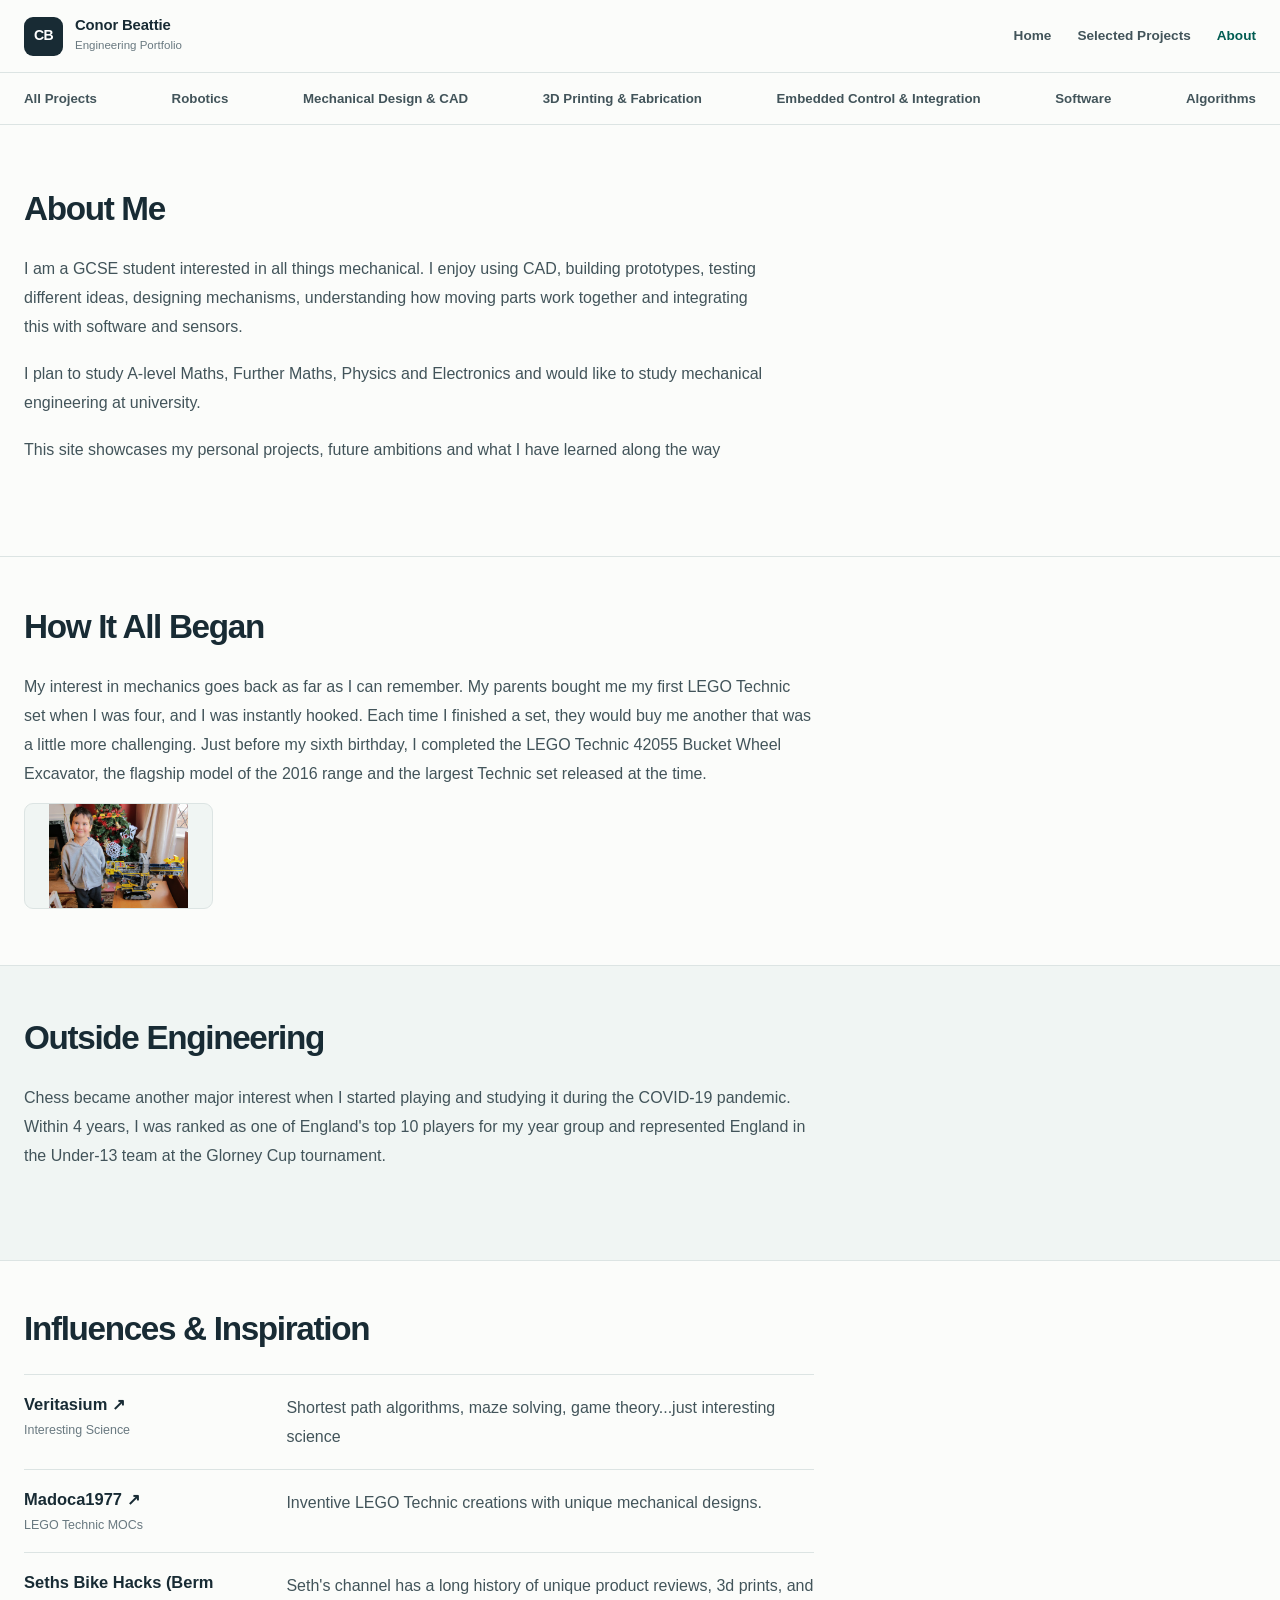
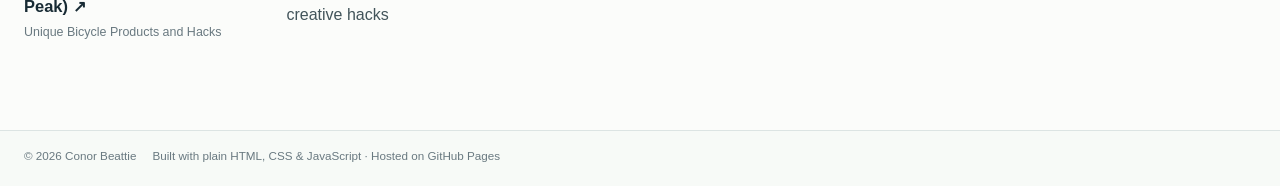
==== commit 4142a828: "Add files via upload" ====
--- a/about.html
+++ b/about.html
@@ -3,7 +3,7 @@
 <html lang="en"><head><meta charset="utf-8"/><meta content="width=device-width, initial-scale=1" name="viewport"/>
 <meta content="About the author and the engineering projects in this portfolio." name="description"/><meta content="#fbfcfa" name="theme-color"/>
 <title>About · Engineering Portfolio</title>
-<link href="assets/css/style.css?v=20261102-journal-report-v1" rel="stylesheet"/>
+<link href="assets/css/style.css?v=20261102-wider-reports-v1" rel="stylesheet"/>
 <script defer="" src="assets/js/site-data.js?v=20261102-journal-report-v1"></script>
 <script defer="" src="assets/js/site.js?v=20261102-journal-report-v1"></script>
 </head><body data-page="about"><a class="skip-link" href="#main" onblur="this.style.left='-9999px'" onfocus="this.style.left='8px'" style="position:absolute;left:-9999px;top:auto">Skip to content</a>
--- a/assets/css/style.css
+++ b/assets/css/style.css
@@ -16,7 +16,7 @@
   --accent-deep: #005c52;
   --shadow: 0 16px 45px rgba(24,43,52,.08);
   --radius: 16px;
-  --max: 1160px;
+  --max: 1320px;
 }
 * { box-sizing: border-box; }
 html { scroll-behavior: smooth; }
@@ -157,7 +157,7 @@
 .project-hero-media { margin:0 0 68px; }
 .project-hero-media img { display:block; width:auto; max-width:100%; height:auto; max-height:min(80vh, 850px); object-fit:contain; margin-inline:auto; border-radius:var(--radius); background:var(--wash); }
 .project-hero-media figcaption { color:var(--muted); font-size:.75rem; margin-top:9px; }
-.detail-layout { display:grid; grid-template-columns:220px minmax(0,1fr); gap:84px; align-items:start; }
+.detail-layout { display:grid; grid-template-columns:170px minmax(0,1fr); gap:24px; align-items:start; }
 .detail-aside { position:sticky; top:105px; }
 .detail-aside nav { display:flex; flex-direction:column; align-items:stretch; margin:14px 0 28px; }
 .detail-aside nav a { padding:8px 0; border-bottom:1px solid var(--line); font-size:.85rem; color:var(--ink-soft); }
@@ -165,7 +165,11 @@
 .detail-callout { background:var(--wash); border-radius:10px; padding:18px; border:1px solid var(--line); }
 .detail-callout strong { font-size:.78rem; text-transform:uppercase; letter-spacing:.055em; }
 .detail-callout p { font-size:.81rem; color:var(--ink-soft); margin:7px 0 0; }
-.detail-main { max-width:810px; }
+/* Full-width report column gives technical tables and figures the available space.
+   Prose stays narrower for readability; tables retain responsive scrolling. */
+.detail-main { min-width:0; width:100%; max-width:none; }
+.detail-section > div > p,
+.detail-section .standard-subsection > p { max-width:820px; }
 .detail-section { display:grid; grid-template-columns:52px minmax(0,1fr); gap:16px; border-top:1px solid var(--line); padding:32px 0 35px; scroll-margin-top:110px; }
 .detail-section__index { color:var(--accent); font-size:.82rem; font-weight:750; padding-top:7px; }
 .detail-section h2 { margin:0 0 14px; font-size:1.55rem; letter-spacing:-.035em; }
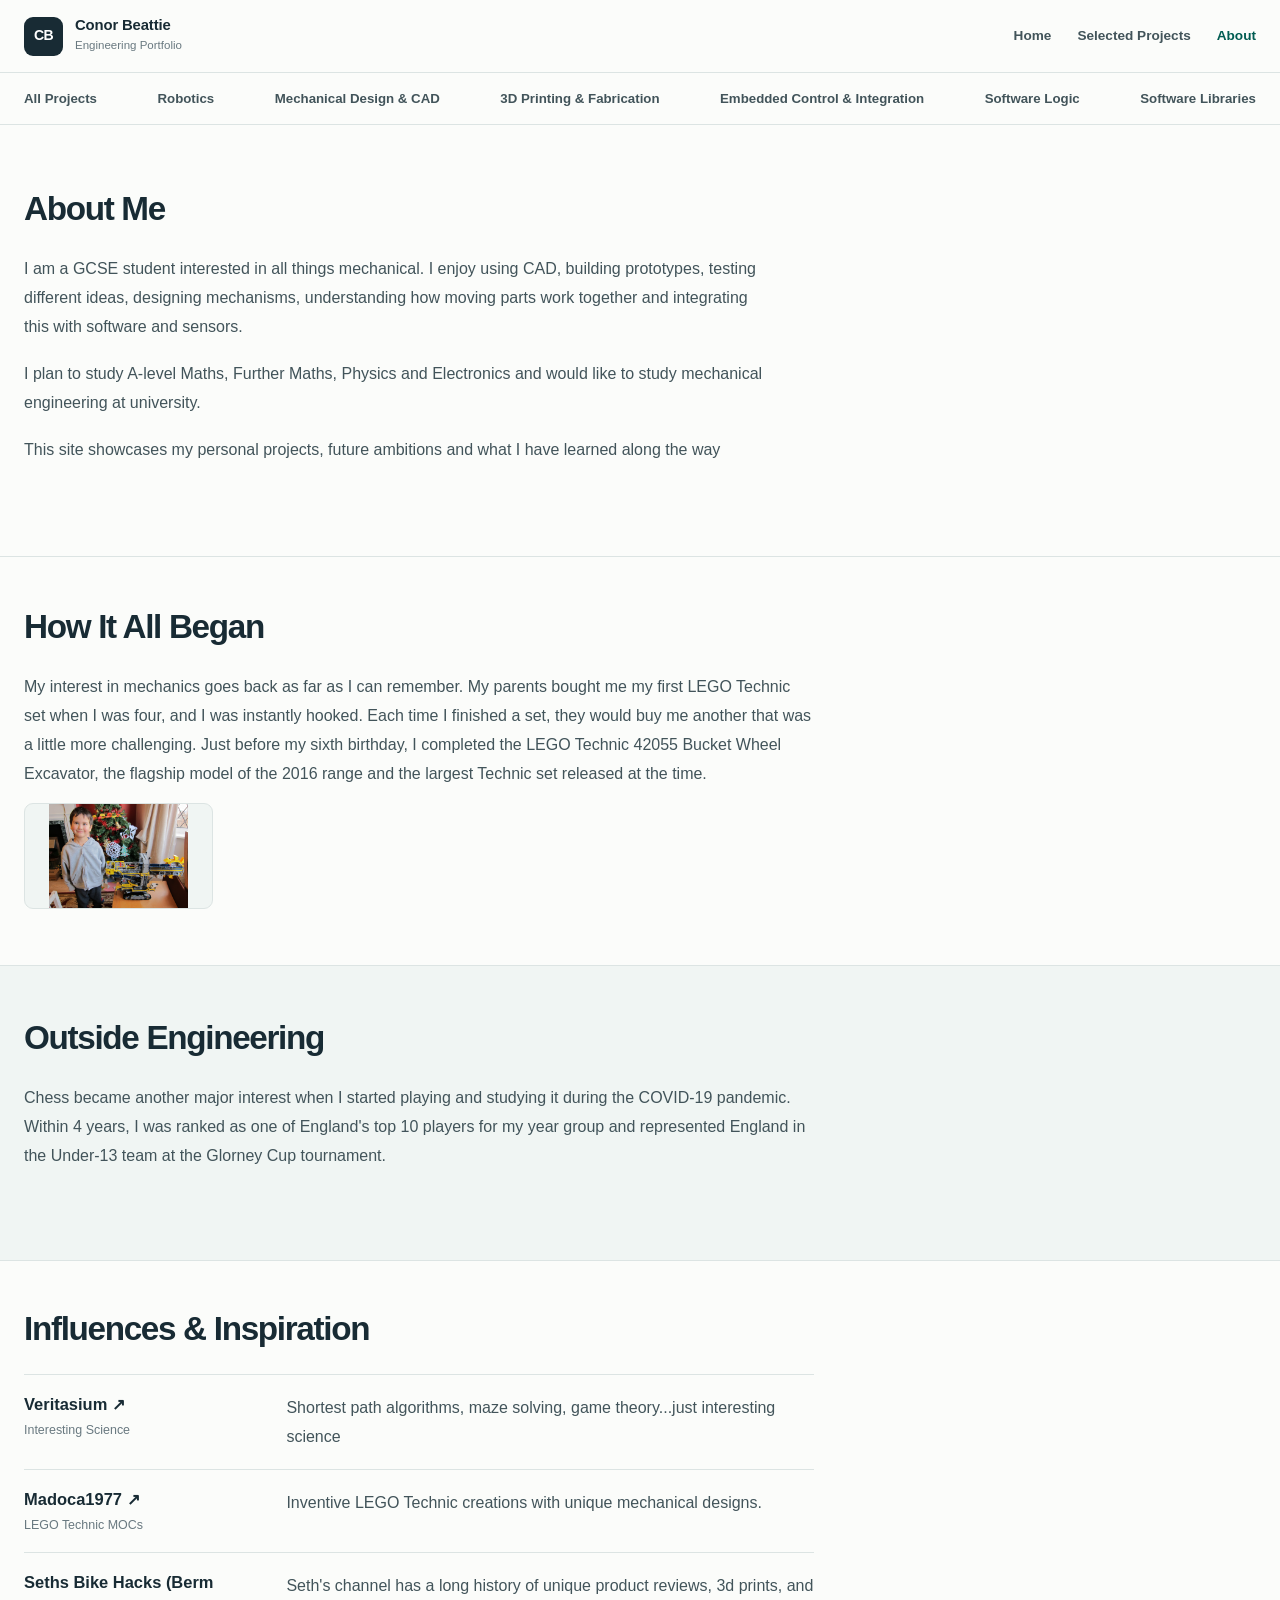
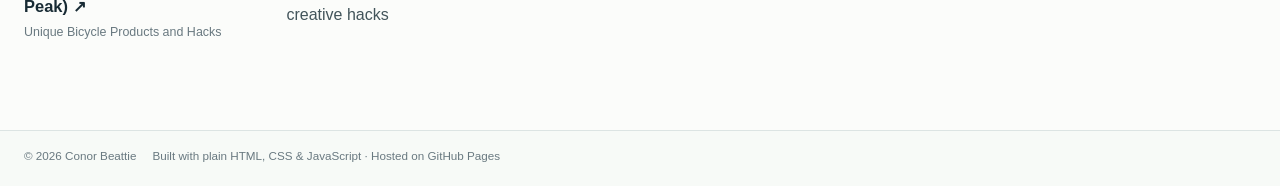
==== commit 4ca340f8: "Add files via upload" ====
--- a/about.html
+++ b/about.html
@@ -3,9 +3,9 @@
 <html lang="en"><head><meta charset="utf-8"/><meta content="width=device-width, initial-scale=1" name="viewport"/>
 <meta content="About the author and the engineering projects in this portfolio." name="description"/><meta content="#fbfcfa" name="theme-color"/>
 <title>About · Engineering Portfolio</title>
-<link href="assets/css/style.css?v=20261102-wider-reports-v1" rel="stylesheet"/>
-<script defer="" src="assets/js/site-data.js?v=20261102-journal-report-v1"></script>
-<script defer="" src="assets/js/site.js?v=20261102-journal-report-v1"></script>
+<link href="assets/css/style.css?v=20261105-software-overhaul-v1" rel="stylesheet"/>
+<script defer="" src="assets/js/site-data.js?v=20261105-software-overhaul-v1"></script>
+<script defer="" src="assets/js/site.js?v=20261105-software-overhaul-v1"></script>
 </head><body data-page="about"><a class="skip-link" href="#main" onblur="this.style.left='-9999px'" onfocus="this.style.left='8px'" style="position:absolute;left:-9999px;top:auto">Skip to content</a>
 <header class="site-header">
 <div class="container site-header__top">
@@ -24,8 +24,8 @@
 <a data-category-nav="cad" href="projects.html?category=cad">Mechanical Design &amp; CAD</a>
 <a data-category-nav="fabrication" href="projects.html?category=fabrication">3D Printing &amp; Fabrication</a>
 <a data-category-nav="electronics" href="projects.html?category=electronics">Embedded Control &amp; Integration</a>
-<a data-category-nav="software" href="software.html">Software</a>
-<a data-category-nav="algorithms" href="algorithms.html">Algorithms</a>
+<a data-category-nav="software" href="software.html">Software Logic</a>
+<a data-category-nav="algorithms" href="algorithms.html">Software Libraries</a>
 </nav>
 <nav aria-label="General navigation on mobile" class="container site-nav-mobile-utility">
 <a data-nav="home" href="index.html">Home</a>
--- a/assets/css/style.css
+++ b/assets/css/style.css
@@ -591,7 +591,24 @@
 .surface-benchmark-table { min-width:660px; }
 .surface-materials-table { min-width:1120px; }
 .surface-failure-table { min-width:1080px; }
-.surface-materials-table td:nth-child(3) { font-weight:650; }
+/* Material decision is the first column; keep product descriptions readable. */
+.surface-materials-table th:nth-child(2) { min-width:160px; }
+/* Compact diagrams and accessible, styled equations for Part 1 test methods. */
+.test-methods-table { width:100%; min-width:840px; table-layout:fixed; }
+.test-methods-table th:nth-child(1) { width:20%; }
+.test-methods-table th:nth-child(2) { width:23%; }
+.test-methods-table th:nth-child(3) { width:34%; }
+.test-methods-table th:nth-child(4) { width:23%; }
+.test-methods-table td { vertical-align:middle; }
+.test-method-sketch-cell { text-align:center !important; padding:8px !important; }
+.test-method-sketch { display:block; width:100%; max-width:205px; height:auto; margin:0 auto; object-fit:contain; }
+.test-method-equation { display:inline-flex; align-items:center; justify-content:flex-start; gap:5px; font-size:1rem; font-weight:500; line-height:1.5; white-space:nowrap; color:var(--ink); }
+.test-method-equation sub { font-size:.7em; line-height:0; }
+.test-method-fraction { display:inline-flex; flex-direction:column; vertical-align:middle; align-items:center; justify-content:center; line-height:1.15; font-size:.93em; }
+.test-method-fraction > span:first-child { border-bottom:1px solid currentColor; padding:0 4px 3px; }
+.test-method-fraction > span:last-child { padding:3px 4px 0; }
+@media(max-width:720px) { .test-methods-table { min-width:820px; } }
+
 .surface-test-list { display:grid; gap:13px; margin:18px 0 28px; }
 .surface-test-card { border:1px solid var(--line); border-radius:12px; padding:20px 22px; background:var(--white); min-width:0; }
 .surface-test-card__head { display:flex; align-items:start; justify-content:space-between; gap:12px; }
@@ -677,3 +694,64 @@
 .portfolio-references strong { font-weight:650; }
 .detail-section .portfolio-references p { font-size:.88rem; margin:5px 0 0; }
 .portfolio-references li:target { background:var(--wash); border-radius:4px; }
+
+/* Proposal schedule: six sequential stages, with each work item placed in one stage. */
+.project-schedule-wrap { width:100%; max-width:100%; overflow-x:auto; margin:15px 0 20px; border:1px solid var(--line); border-radius:10px; }
+.project-schedule { width:100%; min-width:810px; border-collapse:separate; border-spacing:0; table-layout:fixed; font-size:.87rem; }
+.project-schedule thead th { background:var(--wash); color:var(--ink); font-size:.85rem; font-weight:700; text-align:center; padding:10px 4px; border-bottom:1px solid var(--line); }
+.project-schedule thead tr:first-child th { padding:12px 10px 6px; }
+.project-schedule thead th:first-child { width:38%; text-align:left; padding-left:16px !important; }
+.project-schedule__stage-heading { letter-spacing:.035em; }
+.project-schedule tbody th { font-weight:500; text-align:left; padding:12px 15px; color:var(--ink); line-height:1.4; }
+.project-schedule tbody tr:nth-child(even) { background:var(--wash); }
+.project-schedule tbody tr + tr > * { border-top:1px solid var(--line); }
+.project-schedule__cell { width:10.33%; text-align:center; padding:7px 5px; border-left:1px solid var(--line); }
+.project-schedule__bar { display:block; min-height:19px; height:100%; border-radius:5px; background:linear-gradient(90deg, var(--accent-deep), var(--accent)); box-shadow:0 1px 2px rgba(0,0,0,.08); }
+.project-schedule__cell--active { padding:6px 5px; }
+.project-contingencies { min-width:670px; }
+.project-contingencies th[scope="row"] { width:47%; font-weight:600; color:var(--ink); text-align:left; }
+.project-contingencies th,.project-contingencies td { padding:12px 14px; }
+/* Related work: preserve the complete project title and show the distinct phase subtitle. */
+.related-item .related-item__subtitle { color:var(--ink); font-size:.89rem; font-weight:650; line-height:1.4; }
+.related-item .related-item__summary { color:var(--ink-soft); font-size:.79rem; line-height:1.55; }
+.related-item { overflow-wrap:anywhere; }
+.visually-hidden { position:absolute; width:1px; height:1px; padding:0; margin:-1px; overflow:hidden; clip:rect(0,0,0,0); white-space:nowrap; border:0; }
+
+/* Homepage category tiles: concise category names without descriptions. */
+.category-tile__info { justify-content: center; }
+.category-tile__info h3 { margin: 0; }
+/* Same two-group spacing for software and algorithms as engineering projects. */
+#algorithm-groups > .project-list-group + .project-list-group { margin-top: 56px; }
+/* Match the three-column project and software card grids on wider screens. */
+.algorithm-grid { grid-template-columns: repeat(3, minmax(0, 1fr)); }
+@media (max-width: 1000px) { .algorithm-grid { grid-template-columns: repeat(2, minmax(0, 1fr)); } }
+@media (max-width: 560px) { .algorithm-grid { grid-template-columns: 1fr; } }
+
+/* Cleaner software and algorithm cards (2026-11-04). Card diagrams belong on
+   the detail page; library cards use their title, summary and skill tags. */
+.algorithm-card__body { gap:0; }
+.algorithm-card h3 { margin:0 0 12px; }
+.algorithm-card__summary { margin:0 0 18px !important; }
+.algorithm-card .tags { margin-top:auto; padding-top:6px; }
+.software-card__body .tags { margin-top:auto; }
+.software-card__body h3 { margin-top:8px; }
+#project-list .algorithm-grid { display:grid; grid-template-columns:repeat(3,minmax(0,1fr)); gap:20px; }
+@media(max-width:950px) { #project-list .algorithm-grid { grid-template-columns:repeat(2,minmax(0,1fr)); } }
+@media(max-width:650px) { #project-list .algorithm-grid { grid-template-columns:1fr; } }
+
+/* Software section introductions and link styling. */
+.section-introduction { max-width:920px; margin:0 0 32px; color:var(--ink-soft); font-size:.97rem; line-height:1.7; }
+.section-introduction p { margin:0 0 14px; }
+.section-introduction a { color:var(--accent-deep); text-decoration:underline; text-underline-offset:3px; font-weight:650; }
+/* Equipment table for the gripper-contact-pad study. */
+.project-equipment { min-width:620px; }
+.project-equipment th:first-child { width:45%; }
+.project-equipment td { overflow-wrap:anywhere; }
+@media(max-width:680px) { .section-introduction { font-size:.92rem; line-height:1.65; } }
+
+/* Optional module interface details and library links on individual software pages. */
+.library-file-name { margin:8px 0 18px; color:var(--muted); font-size:.88rem; }
+.library-file-name code { font-family:ui-monospace,Consolas,monospace; color:var(--ink); }
+.library-interface-list { padding-left:22px; line-height:1.75; }
+.software-detail-links { margin:28px 0 42px; max-width:1000px; }
+.software-detail-links h2 { font-size:1.35rem; margin:0 0 13px; letter-spacing:-.025em; }
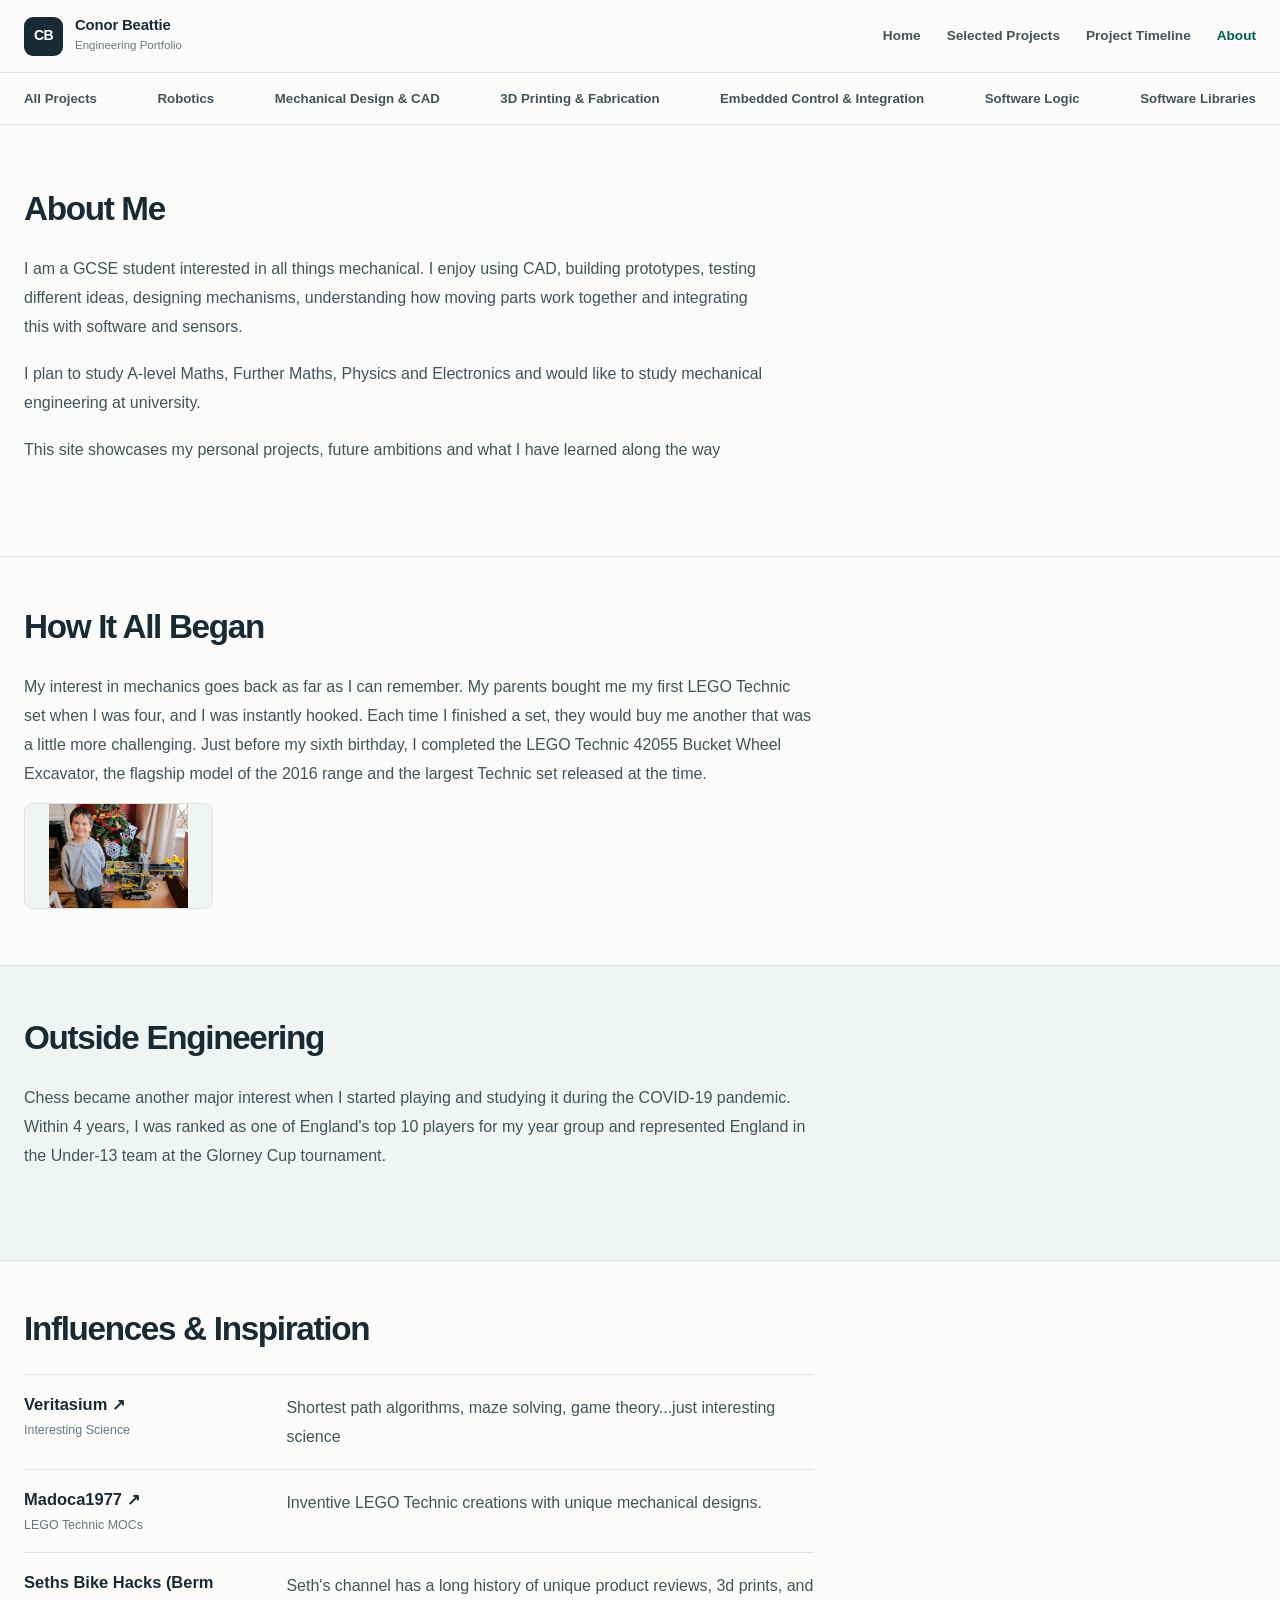
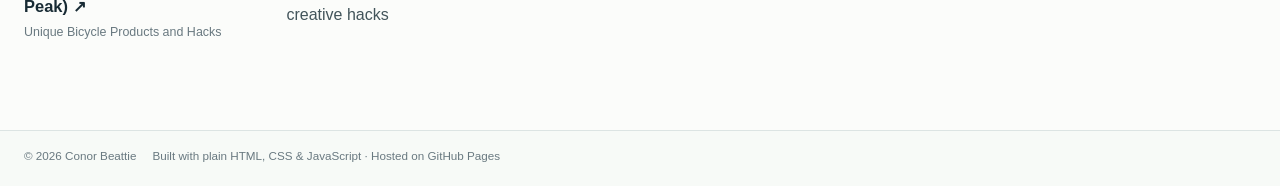
==== commit fbac4705: "Add files via upload" ====
--- a/about.html
+++ b/about.html
@@ -3,9 +3,9 @@
 <html lang="en"><head><meta charset="utf-8"/><meta content="width=device-width, initial-scale=1" name="viewport"/>
 <meta content="About the author and the engineering projects in this portfolio." name="description"/><meta content="#fbfcfa" name="theme-color"/>
 <title>About · Engineering Portfolio</title>
-<link href="assets/css/style.css?v=20261105-software-overhaul-v1" rel="stylesheet"/>
-<script defer="" src="assets/js/site-data.js?v=20261105-software-overhaul-v1"></script>
-<script defer="" src="assets/js/site.js?v=20261105-software-overhaul-v1"></script>
+<link href="assets/css/style.css?v=20261106-project-timeline-v1" rel="stylesheet"/>
+<script defer="" src="assets/js/site-data.js?v=20261106-project-timeline-v1"></script>
+<script defer="" src="assets/js/site.js?v=20261106-project-timeline-v1"></script>
 </head><body data-page="about"><a class="skip-link" href="#main" onblur="this.style.left='-9999px'" onfocus="this.style.left='8px'" style="position:absolute;left:-9999px;top:auto">Skip to content</a>
 <header class="site-header">
 <div class="container site-header__top">
@@ -13,6 +13,7 @@
 <nav aria-label="General navigation" class="site-nav-utility">
 <a data-nav="home" href="index.html">Home</a>
 <a data-nav="selected" href="index.html#featured">Selected Projects</a>
+<a data-nav="timeline" href="timeline.html">Project Timeline</a>
 <a data-nav="about" href="about.html">About</a>
 </nav>
 <button aria-controls="main-nav" aria-expanded="false" class="nav-toggle" id="nav-toggle" type="button">Menu <span aria-hidden="true">☰</span></button>
@@ -30,6 +31,7 @@
 <nav aria-label="General navigation on mobile" class="container site-nav-mobile-utility">
 <a data-nav="home" href="index.html">Home</a>
 <a data-nav="selected" href="index.html#featured">Selected Projects</a>
+<a data-nav="timeline" href="timeline.html">Project Timeline</a>
 <a data-nav="about" href="about.html">About</a>
 </nav>
 </div>
--- a/assets/css/style.css
+++ b/assets/css/style.css
@@ -755,3 +755,44 @@
 .library-interface-list { padding-left:22px; line-height:1.75; }
 .software-detail-links { margin:28px 0 42px; max-width:1000px; }
 .software-detail-links h2 { font-size:1.35rem; margin:0 0 13px; letter-spacing:-.025em; }
+
+/* PROJECT TIMELINE — three workstreams across seasonal development years. */
+.page-top--timeline { padding: 52px 0 25px; }
+.page-top--timeline h1 { font-size: clamp(2.1rem, 3.7vw, 3.1rem); margin: 0; }
+.timeline-page { padding: 0 0 74px; }
+.timeline-scroll { max-width: 100%; overflow-x: auto; overscroll-behavior-x: contain; border: 1px solid var(--line); border-radius: 11px; background: var(--white); }
+.timeline-table { border-collapse: collapse; width: 100%; min-width: 940px; table-layout: fixed; text-align: left; line-height: 1.3; }
+.timeline-table th, .timeline-table td { box-sizing: border-box; }
+.timeline-table thead th { text-align: center; padding: 12px 4px 8px; font-size: .79rem; font-weight: 650; color: var(--ink); background: var(--white); }
+.timeline-table thead tr:last-child th { padding: 7px 2px 13px; font-size: .70rem; color: var(--muted); font-weight: 550; border-bottom: 1px solid var(--line); }
+.timeline-table thead th.timeline-corner { width: 226px; text-align: left; padding-left: 18px; }
+.timeline-table thead th[scope="colgroup"] + th[scope="colgroup"] { border-left: 1px solid var(--line); }
+.timeline-table .timeline-group-row th { padding: 21px 17px 9px; border-top: 1px solid var(--line); background: var(--white); font-size: .72rem; font-weight: 750; letter-spacing: .07em; text-transform: uppercase; color: var(--ink-soft); }
+.timeline-table .timeline-workstream:first-of-type .timeline-group-row th { border-top: 0; }
+.timeline-project-label { padding: 11px 12px 11px 17px; font-size: .80rem; font-weight: 580; background: var(--white); }
+.timeline-project-label a { color: var(--ink); text-decoration: underline; text-decoration-color: #b2c9c3; text-underline-offset: 3px; }
+.timeline-project-label a:hover { color: var(--accent-deep); text-decoration-color: var(--accent); }
+.timeline-project-label a span { font-size: .73rem; color: var(--accent); }
+.timeline-season-cell { height: 39px; padding: 0; border-left: 1px solid var(--white); background: #f1f5f4; position: relative; }
+.timeline-season-cell:nth-of-type(4n + 1) { box-shadow: inset 2px 0 #d7e2df; }
+.timeline-bar { position: absolute; inset: 11px 0; background: #7398cc; }
+.timeline-bar--first { border-radius: 4px 0 0 4px; }
+.timeline-bar--last { border-radius: 0 4px 4px 0; }
+.timeline-bar--first.timeline-bar--last { border-radius: 4px; }
+.timeline-bar--in-progress { background: #098d80; }
+.timeline-bar--planned { background: #7398cc; }
+.timeline-bar--longer-term { background: repeating-linear-gradient(115deg, #7398cc 0 8px, #b9cfe7 8px 13px); }
+.timeline-milestone { position: absolute; width: 13px; height: 13px; top: 13px; left: calc(50% - 7px); background: #7398cc; border: 2px solid var(--white); transform: rotate(45deg); border-radius: 2px; }
+.timeline-legend { display: flex; gap: 12px 23px; flex-wrap: wrap; align-items: center; padding: 15px 3px 0; color: var(--muted); font-size: .75rem; }
+.timeline-legend span { display: inline-flex; align-items: center; gap: 7px; }
+.timeline-key { width: 18px; height: 11px; display: inline-block; border-radius: 2px; background: #7398cc; }
+.timeline-key--in-progress { background: #098d80; }
+.timeline-key--planned { background: #7398cc; }
+.timeline-key--longer-term { background: repeating-linear-gradient(115deg, #7398cc 0 7px, #b9cfe7 7px 11px); }
+.timeline-key--start { width: 11px; height: 11px; margin: 0 3px; border: 2px solid var(--white); background: #7398cc; transform: rotate(45deg); }
+@media (max-width: 700px) {
+  .page-top--timeline { padding: 35px 0 20px; }
+  .timeline-table { min-width: 850px; }
+  .timeline-table thead th.timeline-corner { width: 205px; }
+  .timeline-project-label { font-size: .75rem; }
+}
